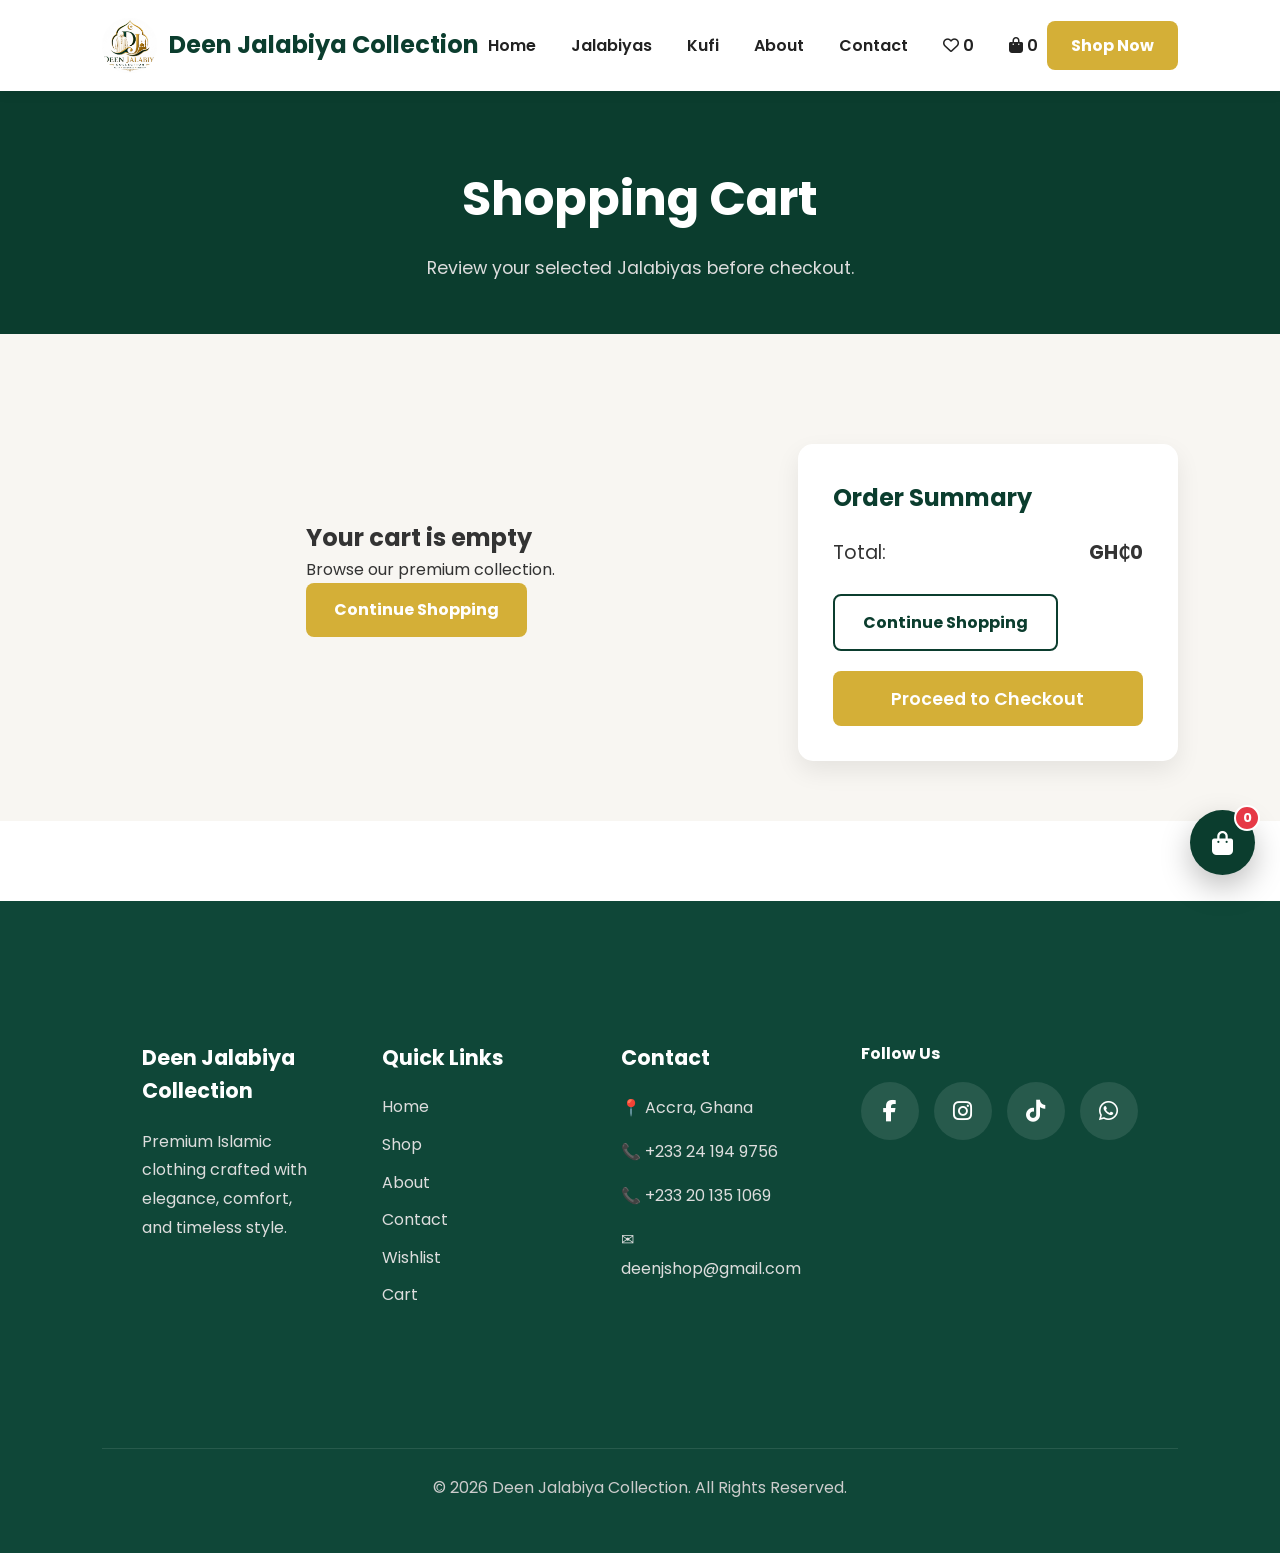
==== cart.html @ 09619ab2 "Add files via upload" ====
<!DOCTYPE html>
<html lang="en">
<head>

    <meta charset="UTF-8">

    <meta name="viewport" content="width=device-width, initial-scale=1.0">

    <title>cart | Deen Jalabiya Collection</title>

    <!-- Google Font -->

    <link rel="preconnect" href="https://fonts.googleapis.com">

    <link rel="preconnect" href="https://fonts.gstatic.com" crossorigin>

    <link href="https://fonts.googleapis.com/css2?family=Poppins:wght@300;400;500;600;700;800&display=swap" rel="stylesheet">

    <!-- Font Awesome -->

    <link rel="stylesheet"
    href="https://cdnjs.cloudflare.com/ajax/libs/font-awesome/6.7.2/css/all.min.css">

    <!-- Main Stylesheet -->

    <link rel="stylesheet" href="css/styles.css">

</head>

<body>

<!-- =========================
     HEADER
========================== -->

<header>

    <nav class="navbar">

        <a href="index.html" class="logo">

            <img src="images/logo.jpeg" alt="Deen Jalabiya Collection Logo">

            <h2>Deen Jalabiya Collection</h2>

        </a>

        <ul class="nav-links">

            <li>
                <a href="index.html">Home</a>
            </li>
        
            <li>
                <a href="shop.html">Jalabiyas</a>
            </li>

            <li>
                <a href="kufi.html">Kufi</a>
           </li>

            <li>
                <a href="about.html">About</a>
            </li>

            <li>
                <a href="contact.html">Contact</a>
            </li>
<li>
<a href="wishlist.html">
<i class="fa-regular fa-heart"></i>
<span id="wishlist-count"></span>
</a>
</li>

<li>
<a href="cart.html">
<i class="fa-solid fa-bag-shopping"></i>
<span id="cart-count"></span>
</a>
</li>

        </ul>

        <a href="shop.html" class="shop-btn">
            Shop Now
        </a>

        <div class="menu-btn">

            <i class="fas fa-bars"></i>

        </div>

    </nav>

</header>

<!-- =========================
     PAGE HEADER
========================== -->

<section class="page-header">

    <h1>Shopping Cart</h1>

    <p>
        Review your selected Jalabiyas before checkout.
    </p>

</section>

<!-- =========================
     CART SECTION
========================== -->

<section class="cart">

    <div class="cart-container" id="cart-container">

        <!--
        Cart items will be inserted here automatically
        by JavaScript.
        -->

    </div>

    <div class="cart-summary">

        <h2>Order Summary</h2>

        <p>

            Total:
            <strong id="cart-total">
                GH₵0
            </strong>

        </p>

        <a href="shop.html" class="secondary-btn">
            Continue Shopping
        </a>

        <a href="checkout.html" class="primary-btn checkout-btn">

            Proceed to Checkout

       </a>

    </div>

</section>

<!-- =========================
     FOOTER
========================== -->

<footer class="footer">

    <div class="footer-container">

        <div class="footer-about">

            <h3>Deen Jalabiya Collection</h3>

            <p>

                Premium Islamic clothing crafted with elegance,
                comfort, and timeless style.

            </p>

        </div>

        <div class="footer-links">

            <h3>Quick Links</h3>

            <ul>

                <li><a href="index.html">Home</a></li>

                <li><a href="shop.html">Shop</a></li>

                <li><a href="about.html">About</a></li>

                <li><a href="contact.html">Contact</a></li>

                <li><a href="wishlist.html">Wishlist</a></li>

                <li><a href="cart.html">Cart</a></li>
            </ul>

        </div>

        <div class="footer-contact">

            <h3>Contact</h3>

            <p>📍 Accra, Ghana</p>

            <p>📞 +233 24 194 9756</p>

            <p>📞 +233 20 135 1069</p>

            <p>✉ deenjshop@gmail.com</p>

        </div>
<div class="footer-social">

    <h4>Follow Us</h4>

    <div class="social-icons">

        <a href="http://Facebook.com/deenjalabiyacollection"
           target="_blank"
           rel="noopener noreferrer"
           aria-label="Facebook">

            <i class="fab fa-facebook-f"></i>
        </a>

        <a
            href="https://instagram.com/deenjalabiya"
            target="_blank"
            rel="noopener noreferrer"
            aria-label="Instagram">

            <i class="fab fa-instagram"></i>

        </a>

        <a href="#" aria-label="TikTok">
            <i class="fab fa-tiktok"></i>
        </a>

        <a
            href="https://wa.me/233241949756"
            target="_blank"
            rel="noopener noreferrer"
            aria-label="WhatsApp">

            <i class="fab fa-whatsapp"></i>

        </a>

    </div>

</div>

    </div>

    <div class="footer-bottom">

        <p>

            &copy; 2026 Deen Jalabiya Collection.
            All Rights Reserved.

        </p>

    </div>

</footer>

<!-- =========================
     TOAST NOTIFICATION
========================== -->

<div id="toast" class="toast">

    <i class="fas fa-check-circle"></i>

    <span id="toast-message">

        Product added successfully!

    </span>

</div>

<!-- =========================
     TOAST NOTIFICATION
========================== -->

<div id="toast" class="toast">

    <i class="fas fa-check-circle"></i>

    <span id="toast-message">

        Product added successfully!

    </span>

</div>

<!-- =========================
     FLOATING CART
========================== -->

<a href="cart.html" class="floating-cart">

    <i class="fas fa-shopping-bag"></i>

    <span id="floating-cart-count">

        0

    </span>

</a>

<script src="js/products.js"></script>
<script src="js/shop.js"></script>
<script src="js/product.js"></script>
<script src="js/cart.js"></script>
<script src="js/checkout.js"></script>
<script src="js/ui.js"></script>
<script src="js/wishlist.js"></script>
<script src="js/main.js"></script>

</body>

</html>
---- css/styles.css ----
/*=========================================
    DEEN JALABIYA COLLECTION
    Main stylesheet
==========================================*/


/*=========================================
    RESET
==========================================*/

*{
    margin:0;
    padding:0;
    box-sizing:border-box;
}

/*=========================================
    GLOBAL CONTAINER
==========================================*/

.container{

    width:min(1200px,92%);

    margin:0 auto;

}

/*=========================================
    ROOT VARIABLES
==========================================*/

:root{

    --primary:#0B3D2E;

    --secondary:#D4AF37;

    --dark:#222;

    --light:#ffffff;

    --grey:#666;

    --background:#F8F6F2;

    --shadow:0 10px 25px rgba(0,0,0,.08);

}


/*=========================================
    GLOBAL
==========================================*/

html{
    scroll-behavior:smooth;
}

body{
    font-family:"Poppins", sans-serif;
    background:#fff;
    color:#333;
    line-height:1.6;
}

img{

    max-width:100%;

    display:block;

}

a{

    text-decoration:none;

}

ul{

    list-style:none;

}

section{

    padding:80px 8%;

}


/*=========================================
    BUTTONS
==========================================*/

.primary-btn{

    display:inline-block;

    background:var(--secondary);

    color:white;

    padding:14px 28px;

    border-radius:8px;

    font-weight:bold;

    transition:.3s;

}

.primary-btn:hover{

    background:var(--primary);

}


.secondary-btn{

    display:inline-block;

    padding:14px 28px;

    border:2px solid var(--primary);

    color:var(--primary);

    border-radius:8px;

    font-weight:bold;

    transition:.3s;

}

.secondary-btn:hover{

    background:var(--primary);

    color:white;

}
/*=========================================
    NAVBAR
==========================================*/

.navbar{

    display:flex;

    justify-content:space-between;

    align-items:center;

    padding:18px 8%;

    background:var(--light);

    position:sticky;

    top:0;

    z-index:1000;

    box-shadow:0 2px 12px rgba(0,0,0,.08);

}

.logo{

    display:flex;

    align-items:center;

    gap:12px;

}

.logo img{

    width:55px;

    height:55px;

    border-radius:50%;

    object-fit:cover;

}

.logo h2{

    font-size:1.5rem;

    color:var(--primary);

}

.nav-links{

    display:flex;

    align-items:center;

    gap:35px;

}

.nav-links a{

    color:var(--dark);

    font-weight:600;

    transition:.3s;

}

.nav-links a:hover{

    color:var(--secondary);

}

.shop-btn{

    background:var(--secondary);

    color:white;

    padding:12px 24px;

    border-radius:8px;

    font-weight:bold;

    transition:.3s;

}

.shop-btn:hover{

    background:var(--primary);

}
.menu-btn{

    display:none;

    font-size:26px;

    cursor:pointer;

    color:#0B3D2E;

}
/*=========================================
    NAVBAR RESPONSIVE
==========================================*/
@media (max-width:768px){

    .nav-links{

        display:flex;

        position:absolute;

        top:80px;

        left:0;

        width:100%;

        background:#fff;

        flex-direction:column;

        align-items:center;

        gap:25px;

        padding:30px 0;

        box-shadow:0 10px 20px rgba(0,0,0,.08);

        transform:translateY(-20px);

        opacity:0;

        visibility:hidden;

        transition:all .35s ease;

    }

    .nav-links.active{

        transform:translateY(0);

        opacity:1;

        visibility:visible;

    }

    .shop-btn{

        display:none;

    }

    .menu-btn{

        display:block;

    }

    .logo h2{

        font-size:1.1rem;

    }

    .logo img{

        width:45px;

        height:45px;

    }

    .navbar{

        padding:15px 20px;

    }


}

/* =========================================
   SCROLL REVEAL NAVBAR
========================================= */

header {
    position: sticky;
    top: 0;
    z-index: 1000;
    transition: transform 0.35s ease;
}

/* Hide navbar when scrolling down */
header.navbar-hidden {
    transform: translateY(-100%);
}

/* Keep navbar visible */
header.navbar-visible {
    transform: translateY(0);
}

/* =========================================
   PREMIUM HOME HERO
========================================= */

.hero {
    position: relative;
    height: 500px;
    overflow: hidden;
    display: flex;
    align-items: center;
    isolation: isolate;
    background: #111827;
}

/* Hero image */
.hero-image {
    position: absolute;
    inset: 0;
    z-index: -2;
    overflow: hidden;
}

.hero-image img {
    width: 100%;
    height: 100%;
    object-fit: cover;
    object-position: center 35%;
    animation: heroZoom 12s ease-in-out infinite alternate;
}

/* Elegant dark overlay */
.hero::after {
    content: "";
    position: absolute;
    inset: 0;
    z-index: -1;

    background:
        linear-gradient(
            90deg,
            rgba(0, 0, 0, 0.78) 0%,
            rgba(0, 0, 0, 0.60) 38%,
            rgba(0, 0, 0, 0.25) 72%,
            rgba(0, 0, 0, 0.10) 100%
        );
}

/* Hero content */
.hero-content {
    width: min(1200px, 90%);
    margin: 0 auto;
    padding: 60px 0;
    color: #fff;
    position: relative;
    z-index: 2;
}

/* Small premium label */
.hero-content::before {
    content: "DEEN JALABIYA COLLECTION";

    display: block;
    margin-bottom: 18px;

    font-family: "Poppins", sans-serif;
    font-size: 12px;
    font-weight: 600;
    letter-spacing: 3px;

    color: #d4af37;
}

/* Main heading */
.hero-content h1 {
    max-width: 760px;

    margin: 0 0 22px;

    font-family: "Playfair Display", serif;
    font-size: clamp(42px, 6vw, 78px);
    line-height: 1.08;
    font-weight: 700;
    letter-spacing: -1px;

    color: #fff;

    animation: heroTextIn 1s ease forwards;
}

/* Description */
.hero-content p {
    max-width: 620px;

    margin: 0 0 35px;

    font-family: "Poppins", sans-serif;
    font-size: 17px;
    line-height: 1.8;
    font-weight: 300;

    color: rgba(255, 255, 255, 0.88);

    animation: heroTextIn 1s ease 0.15s both;
}

/* Buttons */
.hero-buttons {
    display: flex;
    align-items: center;
    gap: 15px;

    animation: heroTextIn 1s ease 0.3s both;
}

.hero-buttons .primary-btn,
.hero-buttons .secondary-btn {
    min-width: 175px;
    padding: 14px 28px;

    text-align: center;
    text-decoration: none;

    transition:
        transform 0.3s ease,
        box-shadow 0.3s ease,
        background 0.3s ease;
}

.hero-buttons .primary-btn {
    background: #d4af37;
    color: #111827;
    border: 1px solid #d4af37;
}

.hero-buttons .primary-btn:hover {
    transform: translateY(-3px);
    box-shadow: 0 12px 30px rgba(212, 175, 55, 0.30);
}

.hero-buttons .secondary-btn {
    color: #fff;
    border: 1px solid rgba(255, 255, 255, 0.65);
    background: rgba(255, 255, 255, 0.06);
    backdrop-filter: blur(8px);
}

.hero-buttons .secondary-btn:hover {
    transform: translateY(-3px);
    background: rgba(255, 255, 255, 0.14);
}

/* Image zoom */
@keyframes heroZoom {

    from {
        transform: scale(1);
    }

    to {
        transform: scale(1.04);
    }

}

/* Text entrance */
@keyframes heroTextIn {

    from {
        opacity: 0;
        transform: translateY(25px);
    }

    to {
        opacity: 1;
        transform: translateY(0);
    }

}

/* =========================================
   MOBILE
========================================= */

@media (max-width: 768px) {

    .hero {
        height: 620px;
    }

    .hero-content {
        width: 88%;
        padding: 50px 0;
    }

    .hero-content h1 {
        font-size: clamp(38px, 11vw, 55px);
        letter-spacing: -0.5px;
    }

    .hero-content p {
        font-size: 15px;
        line-height: 1.7;
    }

    .hero-buttons {
        flex-direction: column;
        align-items: stretch;
        width: 100%;
        max-width: 280px;
    }

    .hero-buttons .primary-btn,
    .hero-buttons .secondary-btn {
        width: 100%;
    }

}

/* =========================================
   HERO IMAGE SLIDER
========================================= */

.hero-image {
    overflow: hidden;
}

.hero-image img {
    width: 100%;
    height: 100%;
    object-fit: cover;
    display: block;
    transition: opacity 0.6s ease;
}

/*=========================================
    SECTION TITLE
==========================================*/

.section-title{

    text-align:center;

    margin-bottom:0 0 15px;

}

.section-title h2{

    font-size:2.4rem;

    color:var(--primary);

    margin-bottom:15px;

}

.section-title p{

    color:var(--grey);

    font-size:1.1rem;

}/*=========================================
    FEATURED PRODUCTS
==========================================*/

.featured{

    background:white;

}

.featured-grid{

    display:grid;

    grid-template-columns:repeat(4,1fr);

    gap:30px;

}
/* =========================
    SHOP PRODUCT CARD
========================= */

.shop-product-card{

    background:#fff;
    border-radius:16px;
    overflow:hidden;
    transition:.35s ease;
    box-shadow:0 8px 25px rgba(0,0,0,.05);
}

.shop-product-image{
    position: relative;
    width:100%;
    height:320px;
    overflow:hidden;
    background:#f8f8f8;
}

.shop-product-image img{
    width:100%;
    height:100%;
    object-position:center 15%;
    object-fit:cover;
    display:block;
}

.shop-product-card:hover{
    transform:translateY(-8px);
}

.shop-product-content{
    padding:24px;
    display:flex;
    flex-direction:column;
    flex:1;
}

.shop-product-category{
    display:block;
    font-size:12px;
    text-transform:uppercase;
    letter-spacing:2px;
    color:var(--secondary);
    font-weight:500;
    margin-bottom:12px;
}

.shop-product-title{
    font-size:1rem;
    font-weight:400;
    line-height:1.45;
    color:var(--primary);
    margin-bottom:20px;
}

.shop-product-price{
    font-size:1rem;
    font-weight:400;
    color:var(--secondary);
    margin-bottom:18px;
}

.shop-quick-view-btn{
    width:100%;
    height:55px;
    border:none;
    background:var(--secondary);
    color:#fff;
    font-size:16px;
    font-weight:600;
    cursor:pointer;
    transition:.3s;
    margin-top:auto;
}

.shop-quick-view-btn:hover{
    background:var(--primary);
}

.shop-wishlist-btn{

    position:absolute;

    top:16px;

    right:16px;

    width:46px;

    height:46px;

    border-radius:50%;

    background:#fff;

    box-shadow:0 8px 20px rgba(0,0,0,.08);

}

/* ==========================
   SHOP PRODUCT IMAGE OVERLAY
========================== */
.shop-product-image{
    position: relative;
    overflow: hidden;
}

.shop-product-overlay{
    position: absolute;
    left: 0;
    bottom: 0;
    width: 100%;
    transform: translateY(100%);
    transition: .35s ease;
    background: rgba(11,61,46,.92);
}

.shop-product-card:hover .shop-product-overlay{
    transform: translateY(0);
}

.shop-product-overlay button{
    width:100%;
    height:55px;
    border:none;
    background:transparent;
    color:#fff;
    font-size:15px;
    font-weight:600;
    cursor:pointer;
}

/*=========================================
    FEATURED BUTTON
==========================================*/

.featured-btn{

    grid-column:1/-1;

    text-align:center;

    margin-top:20px;

}
/*=========================================
    FEATURED RESPONSIVE
==========================================*/

@media(max-width:992px){

.featured-grid{

grid-template-columns:repeat(2,1fr);

}

}

@media(max-width:600px){

.featured-grid{

grid-template-columns:1fr;

}

}

/*=========================================
        HOME FEATURED COLLECTION
=========================================*/

.featured{

    padding:100px 8%;
    background:#fff;

}

.featured-grid{

    display:grid;
    grid-template-columns:repeat(auto-fit,minmax(240px,1fr));
    gap:30px;
    margin-top:50px;

}

.featured-card{

    background:#fff;
    border-radius:16px;
    overflow:hidden;
    transition:.35s ease;
    box-shadow:0 8px 25px rgba(0,0,0,.05);

}

.featured-card:hover{

    transform:translateY(-8px);
    box-shadow:0 20px 40px rgba(0,0,0,.10);

}

.featured-card img{

    width:90%;
    height:320px;
    object-fit:cover;
    transition:.4s ease;

}

.featured-card:hover img{
    transform:scale(1.05);
}

.featured-content{

    padding:22px;

}

.featured-category{

    display:block;
    font-size:12px;
    font-weight:500;
    letter-spacing:2px;
    text-transform:uppercase;
    color:var(--secondary);
    margin-bottom:12px;

}

.featured-content h3{

    font-size:1rem;
    font-weight:400;
    color:var(--primary);
    line-height:1.4;
    margin-bottom:15px;

}

.featured-price{

    font-size:1rem;
    font-weight:400;
    color:var(--secondary);
    margin-bottom:18px;

}

.featured-card .primary-btn{

    width:100%;
    display:flex;
    justify-content:center;
    align-items:center;
    text-decoration:none;

}

.featured-btn{

    text-align:center;
    margin-top:60px;

}

.featured-card .primary-btn{

    padding:14px 24px;
    font-size:.95rem;
    border-radius:8px;

}

/* ==========================
   HOME FEATURED IMAGE
========================== */

.featured-image{
    position:relative;
    overflow:hidden;
}

.featured-image img{
    width:100%;
    display:block;
    transition:.4s ease;
}

.featured-card:hover .featured-image img{
    transform:scale(1.05);
}

/* ==========================
   HOME FEATURED OVERLAY
========================== */

.featured-overlay{

    position:absolute;

    left:0;

    bottom:0;

    width:100%;

    background:rgba(11,61,46,.92);

    transform:translateY(100%);

    transition:.35s ease;

}

.featured-card:hover .featured-overlay{

    transform:translateY(0);

}

.featured-overlay a{

    display:flex;

    justify-content:center;

    align-items:center;

    width:100%;

    height:55px;

    color:#fff;

    text-decoration:none;

    font-weight:600;

    font-size:15px;

}

/* =========================================
   SHOP BY COLLECTION
========================================= */

.collections-section {
    padding: 110px 8%;
    background: #f8f7f3;
}


/* =========================================
   SECTION HEADING
========================================= */

.collections-title {
    max-width: 700px;
    margin: 0 auto 55px;
    text-align: center;
}

.section-eyebrow {
    display: block;
    margin-bottom: 14px;
    color: var(--secondary);
    font-size: 12px;
    font-weight: 600;
    letter-spacing: 3px;
    text-transform: uppercase;
}

.collections-title h2 {
    margin-bottom: 15px;
}

.collections-title p {
    max-width: 600px;
    margin: 0 auto;
    line-height: 1.8;
    color: #666;
}


/* =========================================
   COLLECTION GRID
========================================= */

.collections-grid {
    display: grid;
    grid-template-columns: repeat(3, 1fr);
    gap: 28px;
    max-width: 1400px;
    margin: 0 auto;
}


/* =========================================
   COLLECTION CARD
========================================= */

.collection-card {
    position: relative;
    display: block;
    background: #fff;
    color: inherit;
    text-decoration: none;
    overflow: hidden;
    border-radius: 4px;

    box-shadow: 0 10px 35px rgba(0, 0, 0, 0.06);

    transition:
        transform 0.4s ease,
        box-shadow 0.4s ease;
}

.collection-card:hover {
    transform: translateY(-8px);
    box-shadow: 0 20px 50px rgba(0, 0, 0, 0.12);
}


/* =========================================
   COLLECTION IMAGE
========================================= */

.collection-image {
    height: 430px;
    overflow: hidden;
}

.collection-image img {
    width: 100%;
    height: 100%;
    object-fit: cover;
    display: block;

    transition: transform 0.7s ease;
}

.collection-card:hover .collection-image img {
    transform: scale(1.06);
}


/* =========================================
   COLLECTION CONTENT
========================================= */

.collection-content {
    padding: 30px;
    background: #fff;
}

.collection-content > span {
    display: block;
    margin-bottom: 10px;

    color: var(--secondary);

    font-size: 12px;
    font-weight: 600;
    letter-spacing: 2px;
}

.collection-content h3 {
    margin: 0 0 12px;

    color: var(--primary);

    font-family: Georgia, serif;
    font-size: 1.55rem;
    font-weight: 500;
}

.collection-content p {
    margin: 0 0 22px;

    color: #666;

    font-size: 0.92rem;
    line-height: 1.7;
}


/* =========================================
   EXPLORE LINK
========================================= */

.collection-content strong {
    display: inline-flex;
    align-items: center;
    gap: 10px;

    color: var(--primary);

    font-size: 0.9rem;
    font-weight: 600;

    transition: 0.3s ease;
}

.collection-content strong i {
    transition: transform 0.3s ease;
}

.collection-card:hover .collection-content strong i {
    transform: translateX(6px);
}


/* =========================================
   TABLET
========================================= */

@media (max-width: 1000px) {

    .collections-grid {
        grid-template-columns: repeat(2, 1fr);
    }

}


/* =========================================
   MOBILE
========================================= */

@media (max-width: 650px) {

    .collections-section {
        padding: 75px 5%;
    }

    .collections-grid {
        grid-template-columns: 1fr;
        gap: 22px;
    }

    .collection-image {
        height: 380px;
    }

    .collection-content {
        padding: 25px;
    }

    .collection-content h3 {
        font-size: 1.4rem;
    }

}

/* =========================================
BRAND / ABOUT SECTION
========================================= */

.brand-section {
padding: 120px 8%;
background: #ffffff;
}

.brand-container {
max-width: 1400px;
margin: 0 auto;


display: grid;
grid-template-columns: 1fr 1fr;

gap: 80px;

align-items: center;


}

/* =========================================
BRAND IMAGE
========================================= */

.brand-image {
position: relative;
height: 620px;
overflow: hidden;
}

.brand-image::after {
content: "";
position: absolute;


top: 20px;
left: 20px;
right: -20px;
bottom: -20px;

border: 1px solid var(--secondary);

pointer-events: none;

z-index: 0;

}

.brand-image img {
position: relative;


width: 100%;
height: 100%;

object-fit: cover;

display: block;

z-index: 1;


}

/* =========================================
BRAND CONTENT
========================================= */

.brand-content {
max-width: 600px;
}

.brand-eyebrow {
display: block;


margin-bottom: 18px;

color: var(--secondary);

font-size: 12px;
font-weight: 600;

letter-spacing: 3px;

text-transform: uppercase;


}

.brand-content h2 {
margin: 0 0 25px;


color: var(--primary);

font-family: Georgia, serif;

font-size: clamp(2.3rem, 4vw, 4rem);

font-weight: 500;

line-height: 1.1;


}

.brand-content p {
margin-bottom: 18px;


color: #666;

font-size: 0.95rem;

line-height: 1.9;


}

.brand-content .brand-intro {
color: var(--primary);


font-size: 1.08rem;

line-height: 1.8;


}

/* =========================================
BRAND VALUES
========================================= */

.brand-values {
display: grid;


grid-template-columns: repeat(3, 1fr);

gap: 20px;

margin: 35px 0;


}

.brand-value {
display: flex;


flex-direction: column;

gap: 12px;

padding-right: 15px;


}

.brand-value i {
color: var(--secondary);


font-size: 20px;


}

.brand-value h4 {
margin: 0 0 5px;


color: var(--primary);

font-size: 0.95rem;

font-weight: 600;


}

.brand-value span {
color: #777;


font-size: 0.78rem;

line-height: 1.5;


}

/* =========================================
BRAND BUTTON
========================================= */

.brand-btn {
display: inline-flex;


align-items: center;

gap: 12px;

color: var(--primary);

text-decoration: none;

font-size: 0.9rem;

font-weight: 600;

border-bottom: 1px solid var(--secondary);

padding-bottom: 8px;

transition: 0.3s ease;


}

.brand-btn i {
transition: transform 0.3s ease;
}

.brand-btn:hover {
color: var(--secondary);
}

.brand-btn:hover i {
transform: translateX(6px);
}

/* =========================================
BRAND RESPONSIVE
========================================= */

@media (max-width: 900px) {


.brand-section {
    padding: 90px 6%;
}

.brand-container {
    grid-template-columns: 1fr;

    gap: 60px;
}

.brand-image {
    height: 550px;
}

.brand-content {
    max-width: 100%;
}

}

@media (max-width: 600px) {


.brand-section {
    padding: 75px 5%;
}

.brand-image {
    height: 430px;
}

.brand-image::after {
    top: 12px;
    left: 12px;
    right: -12px;
    bottom: -12px;
}

.brand-content h2 {
    font-size: 2.3rem;
}

.brand-values {
    grid-template-columns: 1fr;

    gap: 25px;
}

.brand-value {
    flex-direction: row;

    align-items: flex-start;

    gap: 15px;
}

}

/* =========================================
WHY CHOOSE DEEN
========================================= */

.why-deen {
padding: 110px 8%;
background: #f8f7f3;
}

/* =========================================
SECTION TITLE
========================================= */

.why-deen-title {
max-width: 700px;
margin: 0 auto 60px;
text-align: center;
}

.why-deen-title h2 {
margin-bottom: 15px;
}

.why-deen-title p {
max-width: 600px;
margin: 0 auto;
color: #666;
line-height: 1.8;
}

/* =========================================
WHY DEEN GRID
========================================= */

.why-deen-grid {
max-width: 1250px;
margin: 0 auto;


display: grid;
grid-template-columns: repeat(4, 1fr);

gap: 25px;


}

/* =========================================
WHY DEEN CARD
========================================= */

.why-deen-card {
padding: 38px 28px;


background: #ffffff;

text-align: center;

border: 1px solid rgba(11, 61, 46, 0.08);

transition:
    transform 0.35s ease,
    box-shadow 0.35s ease;


}

.why-deen-card:hover {
transform: translateY(-7px);


box-shadow:
    0 18px 40px rgba(0, 0, 0, 0.08);


}

/* =========================================
ICON
========================================= */

.why-deen-icon {
width: 62px;
height: 62px;


margin: 0 auto 22px;

display: flex;
align-items: center;
justify-content: center;

border-radius: 50%;

background: rgba(11, 61, 46, 0.07);

color: var(--secondary);

font-size: 20px;


}

/* =========================================
CARD TEXT
========================================= */

.why-deen-card h3 {
margin-bottom: 12px;


color: var(--primary);

font-family: Georgia, serif;

font-size: 1.25rem;

font-weight: 500;


}

.why-deen-card p {
margin: 0;


color: #707070;

font-size: 0.88rem;

line-height: 1.75;


}

/* =========================================
TABLET
========================================= */

@media (max-width: 1000px) {


.why-deen-grid {
    grid-template-columns: repeat(2, 1fr);

}

}

/* =========================================
MOBILE
========================================= */

@media (max-width: 600px) {


.why-deen {
    padding: 80px 5%;
}

.why-deen-title {
    margin-bottom: 45px;
}

.why-deen-grid {
    grid-template-columns: 1fr;
    gap: 18px;
}

.why-deen-card {
    padding: 32px 25px;
}


}


/*=========================================
    ABOUT
==========================================*/

.about{

    background:var(--light);

}

.about-container{

    display:flex;

    align-items:center;

    justify-content:space-between;

    gap:60px;

}

.about-image{

    flex:1;

}

.about-image img{

    width:100%;

    border-radius:20px;

    box-shadow:var(--shadow);

}

.about-content{

    flex:1;

}

.about-content h2{

    font-size:2.5rem;

    color:var(--primary);

    margin-bottom:20px;

}

.about-content p{

    color:var(--grey);

    margin-bottom:20px;

    line-height:1.8;

}/*=========================================
    VALUES
==========================================*/

.values{

    display:grid;

    grid-template-columns:repeat(3,1fr);

    gap:30px;

    margin-top:60px;

}

.value-card{

    background:white;

    padding:35px;

    text-align:center;

    border-radius:15px;

    box-shadow:var(--shadow);

    transition:.35s;

}

.value-card:hover{

    transform:translateY(-8px);

}

.value-card i{

    font-size:2.5rem;

    color:var(--secondary);

    margin-bottom:20px;

}

.value-card h3{

    margin-bottom:15px;

    color:var(--primary);

}

.value-card p{

    color:var(--grey);

}/*=========================================
    ABOUT RESPONSIVE
==========================================*/

@media(max-width:992px){

.about-container{

flex-direction:column;

text-align:center;

}

.values{

grid-template-columns:1fr;

}

}/*=========================================
    ABOUT RESPONSIVE
==========================================*/

@media(max-width:992px){

.about-container{

flex-direction:column;

text-align:center;

}

.values{

grid-template-columns:1fr;

}

}/*=========================================
    CONTACT
==========================================*/

.contact{

    background:var(--background);

}

.contact-container{

    display:flex;

    justify-content:space-between;

    gap:50px;

    align-items:flex-start;

}

.contact-info{

    flex:1;

}

.contact-info h2{

    font-size:2.5rem;

    color:var(--primary);

    margin-bottom:20px;

}

.contact-info p{

    color:var(--grey);

    margin-bottom:15px;

}

.contact-item{

    display:flex;

    align-items:center;

    gap:15px;

    margin-bottom:25px;

}

.contact-item i{

    width:55px;

    height:55px;

    background:var(--secondary);

    color:white;

    border-radius:50%;

    display:flex;

    align-items:center;

    justify-content:center;

    font-size:20px;

}
/*=========================================
    CONTACT FORM
==========================================*/

.contact-form{

    flex:1;

    background:white;

    padding:40px;

    border-radius:15px;

    box-shadow:var(--shadow);

}

.contact-form form{

    display:flex;

    flex-direction:column;

}

.contact-form input,

.contact-form textarea{

    width:100%;

    padding:15px;

    margin-bottom:20px;

    border:1px solid #ddd;

    border-radius:8px;

    font-family:inherit;

    font-size:16px;

    outline:none;

    transition:.3s;

}

.contact-form input:focus,

.contact-form textarea:focus{

    border-color:var(--secondary);

}

.contact-form textarea{

    resize:none;

    height:180px;

}

.contact-form button{

    border:none;

    cursor:pointer;

}
/*=========================================
    CONTACT RESPONSIVE
==========================================*/

@media(max-width:992px){

.contact-container{

flex-direction:column;

}

.contact-info{

text-align:center;

}

.contact-item{

justify-content:center;

}

}
/*=========================================
    FOOTER
==========================================*/

.footer{

    background:var(--primary);

    color:var(--light);

    padding:70px 8% 25px;

}

.footer-container{

    display:grid;

    grid-template-columns:2fr 1fr 1.2fr 1fr;

    gap:40px;

    align-items:start;
}

.footer h3{

    margin-bottom:20px;

    font-size:1.3rem;

}

.footer p{

    color:#ddd;

    margin-bottom:15px;

    line-height:1.8;

}

.footer-links ul{

    display:flex;

    flex-direction:column;

    gap:12px;

}

.footer-links a{

    color:#ddd;

    transition:.3s;

}

.footer-links a:hover{

    color:var(--secondary);

    padding-left:6px;

}/*=========================================
    FOOTER SOCIAL
==========================================*/

.social-icons{

    display:flex;

    gap:15px;

    margin-top:15px;

}

.social-icons a{

    width:58px;

    height:58px;

    display:flex;

    align-items:center;

    flex-wrap:wrap;

    justify-content:center;

    background:rgba(255,255,255,.1);

    color:white;

    border-radius:50%;

    transition:.3s;

    font-size:22px;

}

.social-icons a:hover{

    background:var(--secondary);

    transform:translateY(-5px);

}/*=========================================
    FOOTER COPYRIGHT
==========================================*/

.footer-bottom{

    text-align:center;

    margin-top:50px;

    padding-top:25px;

    border-top:1px solid rgba(255,255,255,.15);

}

.footer-bottom p{

    margin:0;

    color:#ccc;

}/*=========================================
    FOOTER COPYRIGHT
==========================================*/

.footer-bottom{

    text-align:center;

    margin-top:50px;

    padding-top:25px;

    border-top:1px solid rgba(255,255,255,.15);

}

.footer-bottom p{

    margin:0;

    color:#ccc;

}
/*=========================================
    SHOP PAGE
==========================================*/

.shop{

    background:var(--background);

}

.page-header{

    background:var(--primary);

    color:var(--light);

    text-align:center;

    padding:70px 20px 50px;

}

.page-header h1{

    font-size:3rem;

    margin-bottom:15px;

}

.page-header p{

    max-width:650px;

    margin:auto;

    color:#ddd;

    font-size:1.1rem;

    line-height:1.8;

}
/*=========================================
    PRODUCTS GRID
==========================================*/

.products-grid{
    display:grid;

    grid-template-columns:repeat(auto-fill,minmax(240px,240px));

    justify-content:center;

    gap:30px;
}

/*=========================================
    SHOP RESPONSIVE
==========================================*/

@media(max-width:1100px){

.products-grid{

grid-template-columns:repeat(3,1fr);

}

}

@media(max-width:768px){

.products-grid{

grid-template-columns:repeat(2,1fr);

}

.page-header h1{

font-size:2.4rem;

}

}

@media(max-width:500px){

.products-grid{

grid-template-columns:1fr;

}

.page-header{

padding:70px 20px;

}

.page-header h1{

font-size:2rem;

}

}
/*=========================================
    PRODUCT PAGE
==========================================*/

.product-page{

    display:grid;

    grid-template-columns:58% 42%;

    gap:50px;

    align-items:start;

    padding:60px 0;

}

/* LEFT */

.product-gallery{

    flex:1;

}

.gallery-wrapper{

    display:grid;

    grid-template-columns:90px 1fr;

    gap:20px;

    align-items:start;

}

.thumbnail-gallery{

    display:flex;

    flex-direction:column;

    gap:15px;

}

.thumbnail-gallery img{

    width:80px;

    height:100px;

    object-fit:cover;

    border-radius:12px;

    border:2px solid transparent;

    cursor:pointer;

    transition:.3s;

}

.thumbnail-gallery img:hover{

    border-color:var(--secondary);

}

.thumbnail-gallery img.active{

    border-color:var(--primary);

}

.main-image{

    border-radius:20px;

    overflow:hidden;

    background:#f8f8f8;

    box-shadow:0 12px 35px rgba(0,0,0,.08);

}

.main-image img{

    width:100%;

    aspect-ratio:4/5;

    object-fit:cover;

    display:block;

}

/* RIGHT */
/*=========================================
    PRODUCT DETAILS
==========================================*/

.product-details{

    position:sticky;

    top:120px;

}

.product-tag{

    display:inline-block;

    color:var(--secondary);

    font-weight:700;

    text-transform:uppercase;

    letter-spacing:2px;

    margin-bottom:15px;

}

.product-details h1{

    font-size:3rem;

    color:var(--primary);

    line-height:1.2;

    margin-bottom:20px;

}

.product-rating{

    font-size:1.2rem;

    color:#f6b500;

    margin-bottom:25px;

}

.product-rating span{

    color:#666;

    margin-left:8px;

}

.product-details .price{

    font-size:2.5rem;

    font-weight:700;

    color:var(--secondary);

    margin-bottom:30px;

}

.stock-status{

    color:#14854a;

    font-weight:600;

    margin-bottom:30px;

}

.product-features{

    margin-bottom:35px;

}

.product-features h3{

    margin-bottom:15px;

}

.product-features ul{

    padding-left:18px;

}

.product-features li{

    margin-bottom:10px;

    color:#555;

}

.product-details label{

    display:block;

    font-weight:600;

    margin-bottom:10px;

}

.product-details select{

    width:100%;

    padding:14px;

    border:1px solid #ddd;

    border-radius:8px;

    margin-bottom:25px;

}
/* MOBILE */

@media(max-width:992px){

    .product-page{

        flex-direction:column;

    }

    .gallery-wrapper{

        grid-template-columns:1fr;

    }

    .thumbnail-gallery{

        flex-direction:row;

        justify-content:center;

        order:2;

    }

}

/*=========================================
    PRODUCT ACTIONS
==========================================*/

.quantity-box{

    display:flex;

    align-items:center;

    gap:10px;

}

.quantity-box button{

    width:44px;

    height:44px;

    border:none;

    border-radius:10px;

    background:var(--primary);

    color:#fff;

    font-size:20px;

    cursor:pointer;

    transition:.3s;

}

.quantity-box button:hover{

    background:var(--secondary);

}

.quantity-box input{

    width:70px;

    height:44px;

    text-align:center;

    border:1px solid #ddd;

    border-radius:10px;

    font-size:16px;

    outline:none;

}

.product-details .primary-btn{

    width:100%;

    text-align:center;

    border:none;

    cursor:pointer;

    padding:16px 24px;

    font-size:16px;

    margin-top:6px;

}

.product-details .primary-btn:last-child{

    background:#111;

}

.product-details .primary-btn:last-child:hover{

    background:var(--primary);

}

@media (max-width:768px){

    .product-page{

        grid-template-columns:1fr;

        gap:30px;

        padding:30px 0;

    }

    .product-details h1{

        font-size:2rem;

    }

    .main-image img{

        aspect-ratio:1/1;

    }

}
/*=========================================
    PRODUCT DETAILS
==========================================*/

.product-details{

    display:flex;

    flex-direction:column;

    gap:18px;

}

.product-tag{

    color:var(--secondary);

    font-weight:600;

    text-transform:uppercase;

    letter-spacing:1px;

    font-size:.9rem;

}

.product-details h1{

    font-size:2.4rem;

    color:var(--primary);

    line-height:1.3;

}

.product-rating{

    color:#f4b400;

}

.product-rating span{

    color:#666;

    margin-left:8px;

}

.stock-status{

    color:#198754;

    font-weight:600;

}/*=========================================
    ADD TO CART BUTTON
==========================================*/

#addCart{

    width:100%;

    padding:18px;

    border:none;

    border-radius:10px;

    background:var(--primary);

    color:#fff;

    font-size:1rem;

    font-weight:600;

    cursor:pointer;

    transition:.3s;

    margin-top:20px;

}

#addCart:hover{

    background:#06281E;

    transform:translateY(-2px);

}

/*=========================================
    PRODUCT SERVICES
==========================================*/

.product-services{

    margin-top:35px;

    border-top:1px solid #eee;

    padding-top:25px;

}

.service-item{

    display:flex;

    align-items:flex-start;

    gap:15px;

    margin-bottom:20px;

}

.service-item i{

    font-size:22px;

    color:var(--primary);

    margin-top:3px;

}

.service-item strong{

    display:block;

    color:#222;

    margin-bottom:5px;

}

.service-item p{

    color:#777;

    font-size:.95rem;

    line-height:1.6;

    margin:0;

}

/*=========================================
    PRODUCT RESPONSIVE
==========================================*/

@media(max-width:992px){

.product-page{

flex-direction:column;

text-align:center;

}

.product-info select{

width:100%;

max-width:300px;

}

}/*=========================================
    CART PAGE
==========================================*/
.cart{

    background:var(--background);

    max-width:1400px;

    margin:auto;

    padding:60px 8%;

    display:grid;

    grid-template-columns:2fr 380px;

    gap:40px;

    align-items:start;

}

.cart-title{

    font-size:2.3rem;

    color:var(--primary);

    margin-bottom:35px;

}

.cart-container{

    max-width:1200px;

    margin:auto;

}

.cart-item{

    display:flex;

    align-items:center;

    justify-content:space-between;

    gap:25px;

    background:var(--light);

    padding:25px;

    margin-bottom:25px;

    border-radius:15px;

    box-shadow:var(--shadow);

}/*=========================================
    CART IMAGE
==========================================*/
.cart-image{

    width:130px;

    height:160px;

    flex-shrink:0;

}

.cart-image img{

    width:100%;

    height:100%;

    object-fit:cover;

    border-radius:12px;

}
/*=========================================
    CART DETAILS
==========================================*/

.cart-details{

    flex:1;

}

.cart-details h3{

    color:var(--primary);

    margin-bottom:18px;

}

.cart-details p{

    color:var(--grey);
    margin-bottom: 8px;
}

.cart-details p strong{
    color: var(--primary);
    font-weight: 700;
}

.cart-price{

    font-size:1.4rem;

    font-weight:bold;

    color:var(--secondary);



}/*=========================================
    QUANTITY
==========================================*/

.quantity{

    display:flex;

    align-items:center;

    gap:12px;

}

.quantity button{

    width:40px;

    height:40px;

    border:none;

    border-radius:8px;

    background:var(--primary);

    color:white;

    font-size:18px;

    cursor:pointer;

    transition:.3s;

}

.quantity button:hover{

    background:var(--secondary);

}

.quantity span{

    font-size:18px;

    font-weight:bold;

}/*=========================================
    REMOVE BUTTON
==========================================*/
.remove-btn{

    width:45px;

    height:45px;

    border:none;

    border-radius:50%;

    background:#f5f5f5;

    color:#d11a2a;

    cursor:pointer;

    transition:.3s;

    display:flex;

    align-items:center;

    justify-content:center;

    font-size:18px;

}

.remove-btn:hover{

    background:#d11a2a;

    color:#fff;

}
/*=========================================
    CART SUMMARY
==========================================*/

.cart-summary{

    margin-top:50px;

    background:var(--light);

    padding:35px;

    border-radius:15px;

    box-shadow:var(--shadow);

    text-align:left;

    position:sticky;

    top:100px;
}

.cart-summary h2{

    color:var(--primary);

    margin-bottom:20px;

}
.cart-summary p{

    display:flex;

    justify-content:space-between;

    align-items:center;

    font-size:1.2rem;

    margin-bottom:25px;

}.checkout-btn{

    display:flex;

    align-items:center;

    justify-content:center;

    width:100%;

    height:55px;

    margin-top:20px;

    text-decoration:none;

    font-size:1.1rem;

    font-weight:600;

}
/*=========================================
    CART RESPONSIVE
==========================================*/

@media(max-width:768px){

.cart-item{

flex-direction:column;

text-align:center;

}

.cart{

    display:block;

    padding:40px 20px;

}

.quantity{

justify-content:center;

}

.cart-summary{

text-align:center;

position:static;

margin-top:35px;
}

}/*=========================================
    CHECKOUT PAGE
==========================================*/

.checkout-section{

    max-width:1200px;

    margin:60px auto;

    padding:0 20px;

}

.checkout-grid{

    display:grid;

    grid-template-columns:2fr 1fr;

    gap:40px;

    align-items:start;

}

.checkout-form{

    background:#fff;

    padding:35px;

    border-radius:15px;

    box-shadow:0 15px 40px rgba(0,0,0,.08);

}

.checkout-form h2{

    margin-bottom:25px;

    color:#0B3D2E;

}

.checkout-form form{

    display:flex;

    flex-direction:column;

    gap:18px;

}

.checkout-form input,

.checkout-form textarea,

.checkout-form select{

    width:100%;

    padding:15px;

    border:1px solid #ddd;

    border-radius:10px;

    font-size:16px;

    font-family:inherit;

}

.checkout-form input:focus,
.checkout-form textarea:focus,
.checkout-form select:focus{

    outline:none;

    border-color:var(--secondary);

    box-shadow:0 0 0 4px rgba(212,175,55,.15);

}

.checkout-form textarea{

    resize:vertical;

}

.order-summary{

    background:#fff;

    padding:30px;

    border-radius:15px;

    box-shadow:0 15px 40px rgba(0,0,0,.08);

    position:sticky;

    top:120px;

}

.order-summary h2{

    margin-bottom:25px;

    color:#0B3D2E;

}

#checkout-items{

    display:flex;

    flex-direction:column;

    gap:20px;

    margin-bottom:25px;

}

.checkout-item{

    display:flex;

    gap:18px;

    align-items:center;

    border-bottom:1px solid #eee;

    padding-bottom:15px 0;

}

.checkout-item img{

    width:80px;

    height:80px;

    object-fit:cover;

    border-radius:10px;

}

.checkout-details{

    flex:1;

}

.checkout-details h4{

    margin-bottom:6px;

}

.checkout-details p{

    color:#666;

    font-size:15px;

}

.summary-total{

    border-top:2px solid #eee;

    padding-top:20px;

    margin-top:20px;

}

.summary-total h3{

    display:flex;

    justify-content:space-between;

    align-items:center;

    color:#0B3D2E;

}
.place-order{

    display:flex;

    justify-content:center;

    align-items:center;

    width:100%;

    height:56px;

    margin-top:25px;

    font-size:1.1rem;

    font-weight:600;

}
/* Mobile */

@media(max-width:768px){

.checkout-grid{

    grid-template-columns:1fr;

}

.order-summary{

    position:static;

}

}

/*=========================================
    THANK YOU PAGE
==========================================*/

.thank-you{

    max-width:700px;

    margin:80px auto;

    padding:0 20px;

}

.thank-you-card{

    background:#fff;

    padding:60px 40px;

    border-radius:20px;

    text-align:center;

    box-shadow:0 15px 40px rgba(0,0,0,.08);

}

.thank-you-card i{

    font-size:80px;

    color:var(--secondary);

    margin-bottom:25px;

}

.thank-you-card h2{

    color:var(--primary);

    font-size:2rem;

    margin-bottom:20px;

}

.thank-you-card p{

    color:var(--grey);

    line-height:1.8;

    margin-bottom:18px;

}

.thank-you-card .primary-btn{

    display:inline-flex;

    justify-content:center;

    align-items:center;

    width:240px;

    height:55px;

    margin-top:20px;

}

@media(max-width:768px){

.thank-you-card{

    padding:40px 25px;

}

.thank-you-card h2{

    font-size:1.7rem;

}

.thank-you-card i{

    font-size:65px;

}

}

/*=========================================
    SHOP SEARCH
==========================================*/

.shop-search{

    padding:20px 0 10px;

}

.search-box{

    max-width:600px;

    margin:0 auto 20px;

    position:relative;

}

.search-box i{

    position:absolute;

    left:18px;

    top:50%;

    transform:translateY(-50%);

    color:#888;

}

.search-box input{

    width:100%;

    padding:15px 20px 15px 50px;

    border:1px solid #ddd;

    border-radius:50px;

    font-size:16px;

    outline:none;

    transition:.3s;

}

.search-box input:focus{

    border-color:#0B3D2E;

    box-shadow:0 0 10px rgba(11,61,46,.15);

}
/*=========================================
    PRODUCT FILTERS
==========================================*/

.product-filters{

    display:flex;

    justify-content:center;

    gap:15px;

    flex-wrap:wrap;

    margin-bottom:0px auto 15px;

}

.filter-btn{

    padding:12px 25px;

    border:none;

    border-radius:30px;

    background:#f5f5f5;

    cursor:pointer;

    font-weight:600;

    transition:.3s;

}

.filter-btn:hover{

    background:#0B3D2E;

    color:#fff;

}

.filter-btn.active{

    background:#D4AF37;

    color:#fff;

}
/*=========================================
    PRODUCT SORT
==========================================*/

.sort-container{

    display:flex;

    justify-content:center;

    margin:0 0 25px;

}

.sort-container select{

    padding:12px 20px;

    border:1px solid #ddd;

    border-radius:8px;

    font-size:16px;

    cursor:pointer;

    outline:none;

    background:#fff;

}
/*=========================================
    PRODUCT CARD ANIMATION
==========================================*/

.product-card{

    transition:all .35s ease;

    overflow:hidden;

}

.product-card:hover{

    transform:translateY(-10px);

    box-shadow:0 20px 40px rgba(0,0,0,.15);

}

.product-card img{

    transition:transform .5s ease;

}

.product-card:hover img{

    transform:scale(1.08);

}

.primary-btn{

    transition:.3s ease;

}

.primary-btn:hover{

    transform:translateY(-2px);

}
/*=========================================
    BUTTON HOVER
==========================================*/

.primary-btn:hover{

    background:#c79c17;

    transform:translateY(-3px);

    box-shadow:0 12px 25px rgba(0,0,0,.18);

}
/*=========================================
    NAVBAR ANIMATION
==========================================*/

.nav-links a{

    position:relative;

    transition:.3s;

}

.nav-links a::after{

    content:"";

    position:absolute;

    left:0;

    bottom:-6px;

    width:0;

    height:3px;

    background:#d4af37;

    transition:.3s;

}

.nav-links a:hover::after{

    width:100%;

}
/*=========================================
    LOGO ANIMATION
==========================================*/

.logo img{

    transition:.4s;

}

.logo:hover img{

    transform:rotate(-8deg) scale(1.08);

}/*=========================================
    PAGE HEADER ANIMATION
==========================================*/

.page-header{

    animation:fadeHero .8s ease;

}

@keyframes fadeHero{

    from{

        opacity:0;

        transform:translateY(25px);

    }

    to{

        opacity:1;

        transform:translateY(0);

    }

}
/*=========================================
    TOAST NOTIFICATION
==========================================*/
.toast{

    position:fixed;

    top:30px;

    right:-400px;

    background:#0B3D2E;

    color:#fff;

    padding:16px 24px;

    border-radius:12px;

    display:flex;

    align-items:center;

    gap:12px;

    box-shadow:0 12px 30px rgba(0,0,0,.25);

    transition:.4s;

    z-index:9999;

}

.toast.show{

    right:30px;

}

.toast i{

    color:#D4AF37;

    font-size:22px;

}
/*=========================================
    PRODUCT BADGES
==========================================*/
.product-card{

    position:relative;

}

.product-badge{

    position:absolute;

    top:15px;

    left:15px;

    background:#0B3D2E;

    color:#fff;

    padding:6px 12px;

    border-radius:20px;

    font-size:.8rem;

    font-weight:600;

    z-index:2;

}
/*=========================================
    PRODUCT BADGE COLORS
==========================================*/

.product-badge.best-seller{

    background:#198754;

}

.product-badge.premium{

    background:#D4AF37;

    color:#222;

}

.product-badge.new{

    background:#0D6EFD;

}

.product-badge.sale{

    background:#DC3545;

}
.product-badge{

    transition:.3s ease;

}

.product-card:hover .product-badge{

    transform:scale(1.08);

}
/*=========================================
    SHOP CONTROLS
==========================================*/

.shop-controls{

    max-width:1200px;

    margin:0 auto 30px;

    padding:30px 8% 10px;

}/* =========================================
SHOP TOOLBAR
========================================= */

.shop-toolbar {
max-width: 1200px;
margin: 0 auto;
padding: 35px 5% 25px;
background: #ffffff;
}

/* =========================================
SEARCH + SORT ROW
========================================= */

.toolbar-top {
display: grid;
grid-template-columns: 1fr 220px;
gap: 18px;
align-items: center;
}

/* =========================================
SEARCH BOX
========================================= */

.search-box {
position: relative;
width: 100%;
}

.search-box i {
position: absolute;
left: 20px;
top: 50%;
transform: translateY(-50%);
color: #777;
font-size: 15px;
pointer-events: none;
}

.search-box input {
width: 100%;
height: 54px;
padding: 0 20px 0 50px;

border: 1px solid #e1e1e1;
border-radius: 30px;

background: #fafafa;

color: var(--primary);
font-family: inherit;
font-size: 0.95rem;

outline: none;

transition:
    border-color .3s ease,
    background .3s ease,
    box-shadow .3s ease;


}

.search-box input::placeholder {
color: #888;
}

.search-box input:focus {
background: #ffffff;
border-color: var(--secondary);


box-shadow:
    0 0 0 3px rgba(212, 175, 55, 0.10);


}

/* =========================================
SORT
========================================= */

.sort-container {
width: 100%;
}

.sort-container select {
width: 100%;
height: 54px;


padding: 0 18px;

border: 1px solid #e1e1e1;
border-radius: 8px;

background: #ffffff;

color: var(--primary);
font-family: inherit;
font-size: 0.9rem;

cursor: pointer;
outline: none;

transition:
    border-color .3s ease,
    box-shadow .3s ease;


}

.sort-container select:hover,
.sort-container select:focus {
border-color: var(--secondary);


box-shadow:
    0 0 0 3px rgba(212, 175, 55, 0.08);


}

/* =========================================
CATEGORY FILTERS
========================================= */

.product-filters {
display: flex;
justify-content: center;
align-items: center;


gap: 10px;

margin-top: 25px;
padding-top: 5px;


}

/* FILTER BUTTON */

.filter-btn {
border: 1px solid #e4e4e4;


padding: 10px 22px;

border-radius: 30px;

background: #f8f8f8;

color: #555;

font-family: inherit;
font-size: 0.85rem;
font-weight: 500;

cursor: pointer;

transition:
    background .3s ease,
    color .3s ease,
    border-color .3s ease,
    transform .3s ease;


}

.filter-btn:hover {
border-color: var(--secondary);


color: var(--primary);

transform: translateY(-1px);


}

/* ACTIVE FILTER */

.filter-btn.active {
background: var(--primary);

border-color: var(--primary);

color: #ffffff;

box-shadow:
    0 5px 15px rgba(0, 0, 0, 0.10);


}

/* =========================================
SHOP SECTION
========================================= */

.shop {
padding: 15px 5% 80px;
}

/* =========================================
TABLET
========================================= */

@media (max-width: 800px) {


.toolbar-top {
    grid-template-columns: 1fr;
    gap: 12px;
}

.sort-container {
    max-width: 100%;
}

.product-filters {
    justify-content: flex-start;

    overflow-x: auto;

    padding-bottom: 5px;

    scrollbar-width: none;
}

.product-filters::-webkit-scrollbar {
    display: none;
}

.filter-btn {
    flex: 0 0 auto;
}


}

/* =========================================
MOBILE
========================================= */

@media (max-width: 600px) {


.shop-toolbar {
    padding: 25px 5% 20px;
}

.search-box input,
.sort-container select {
    height: 50px;
}

.product-filters {
    justify-content: flex-start;
    gap: 8px;
    margin-top: 18px;
}

.filter-btn {
    padding: 9px 17px;
    font-size: 0.8rem;
}

.shop {
    padding: 10px 5% 60px;
}


}

/*=========================================
    PRODUCT FEATURES
==========================================*/

.product-features{

    margin:30px 0;

}

.product-features h3{

    font-size:1.2rem;

    margin-bottom:15px;

    color:var(--primary);

}

.product-features ul{

    list-style:none;

    padding:0;

}

.product-features li{

    display:flex;

    align-items:center;

    gap:12px;

    margin-bottom:12px;

    color:#555;

    font-size:1rem;

}

.product-features i{

    color:#0B8F5A;

}
/*=========================================
    PRODUCT DESCRIPTION
==========================================*/
.product-description{
    margin-top:25px;
}

.product-description h2{
    margin-bottom:15px;
    color:var(--primary);
}

.product-description p{
    line-height:1.8;
    color:var(--grey);

}
/*=========================================
    RELATED PRODUCTS
==========================================*/

.related-products{

    padding:70px 0;

    background:#faf9f7;

}
.related-products .shop-products-grid{

    display:grid;

    grid-template-columns:repeat(3, minmax(0, 340px));

    justify-content:center;

    gap:30px;

}

.related-products .shop-product-image{

    height:450px;

}

.related-products .shop-product-image img{

    height:100%;

    object-fit:cover;

}
/*=========================================
    PRODUCT PAGE - MOBILE
==========================================*/

@media (max-width:768px){

    .product-page{

        display:flex;

        flex-direction:column;

        gap:30px;

        padding:30px 20px;

    }

    .gallery-wrapper{

        grid-template-columns:1fr;

    }

    .thumbnail-gallery{

        flex-direction:row;

        justify-content:center;

        gap:10px;

        order:2;

        margin-top:15px;

    }

    .thumbnail-gallery img{

        width:65px;

        height:80px;

    }

    .main-image{

        max-width:100%;

    }

    .main-image img{

        height:auto;

        aspect-ratio:4/5;

    }

    .product-details{

        width:100%;

    }

    .quantity-box{

        width:100%;

    }

    .quantity-box input{

        width:60px;

        text-align:center;

    }

    #addCart{

        width:100%;

    }

    .product-description-section{

        padding:40px 20px;

    }

    .related-products{

        padding:50px 20px;

    }

    .related-products .products-grid{

        grid-template-columns:repeat(2,1fr);

        gap:20px;

    }

}
@media(max-width:768px){

.footer-container{

    grid-template-columns:1fr;

    gap:35px;

    text-align:left;

}

.social-icons{

    display:flex;

    flex-wrap:wrap;

    gap:15px;

    justify-content:center;

}

    .footer-column:last-child{
        text-align:center;
    }

}

/*=========================================
    ORDER MODAL
==========================================*/

.order-modal{

    position:fixed;

    inset:0;

    background:rgba(0,0,0,.6);

    display:none;

    justify-content:center;

    align-items:center;

    z-index:9999;

}

.order-modal.active{

    display:flex;

}
.order-modal-content{

    width:90%;

    max-width:450px;

    background:#fff;

    border-radius:20px;

    padding:40px;

    text-align:center;

    box-shadow:0 20px 50px rgba(0,0,0,.2);

    position:relative;

    z-index:10000;

}

.order-modal-content i{

    font-size:70px;

    color:var(--secondary);

    margin-bottom:20px;

}

.order-modal-content h2{

    color:var(--primary);

    margin-bottom:15px;

}

.order-modal-content p{

    color:var(--grey);

    line-height:1.7;

    margin-bottom:30px;

}

.order-modal-content button{

    cursor:pointer;

    pointer-events:auto;

}
/*=========================================
    WISHLIST BUTTON
==========================================*/

.wishlist-btn{

    position:absolute;

    top:15px;

    right:15px;

    width:45px;

    height:45px;

    border:none;

    border-radius:50%;

    background:#fff;

    cursor:pointer;

    display:flex;

    align-items:center;

    justify-content:center;

    box-shadow:0 8px 20px rgba(0,0,0,.12);

    transition:.3s;

    z-index:5;

}

.wishlist-btn:hover{

    transform:scale(1.1);

}

.wishlist-btn i{

    font-size:20px;

    color:#888;

}

.wishlist-btn.active i{

    color:#e63946;

}
/*=========================================
    WISHLIST PAGE
==========================================*/

.wishlist{

    background:var(--background);

}
.wishlist-container{

    display:grid;

    grid-template-columns:
    repeat(auto-fit,minmax(300px,1fr));

    gap:30px;

    padding:70px 8%;

}
/*=========================================
    FLOATING CART
==========================================*/

.floating-cart{

    position:fixed;

    right:25px;

    bottom:25px;

    width:65px;

    height:65px;

    background:var(--primary);

    color:#fff;

    border-radius:50%;

    display:flex;

    align-items:center;

    justify-content:center;

    text-decoration:none;

    box-shadow:0 12px 30px rgba(0,0,0,.25);

    z-index:999;

    transition:.35s;

}

.floating-cart:hover{

    transform:translateY(-5px);

    background:var(--secondary);

}

.floating-cart i{

    font-size:24px;

}

#floating-cart-count{

    position:absolute;

    top:-5px;

    right:-5px;

    width:26px;

    height:26px;

    background:#e63946;

    color:#fff;

    border-radius:50%;

    display:flex;

    align-items:center;

    justify-content:center;

    font-size:13px;

    font-weight:700;

    border:2px solid #fff;

}
@keyframes cartBounce{

0%{
transform:scale(1);
}

50%{
transform:scale(1.3);
}

100%{
transform:scale(1);
}

}

.cart-badge.animate{
animation:cartBounce .35s ease;
}

/*==========================
        FOOTER
===========================*/

.footer{

    background:#0f4738;

    color:#fff;

    margin-top:80px;

}

.footer-container{

    max-width:1300px;

    margin:auto;

    display:grid;

    grid-template-columns:repeat(auto-fit,minmax(230px,1fr));

    gap:40px;

    padding:70px 40px;

}

.footer-column h2{

    color:#d4af37;

    margin-bottom:20px;

}

.footer-column h3{

    margin-bottom:20px;

    color:#fff;

}

.footer-column p{

    line-height:1.8;

    color:#ddd;

}

.footer-column ul{

    list-style:none;

}

.footer-column ul li{

    margin-bottom:12px;

}

.footer-column ul li a{

    color:#ddd;

    text-decoration:none;

    transition:.3s;

}

.footer-column ul li a:hover{

    color:#d4af37;

    padding-left:6px;

}

.footer-socials{

    display:flex;

    gap:15px;

    margin-top:15px;

}

.footer-socials a{

    width:45px;

    height:45px;

    border-radius:50%;

    background:#1b5a47;

    display:flex;

    justify-content:center;

    align-items:center;

    color:#fff;

    font-size:18px;

    transition:.3s;

}

.footer-socials a:hover{

    background:#d4af37;

    transform:translateY(-4px);

}

.footer-bottom{

    border-top:1px solid rgba(255,255,255,.1);

    text-align:center;

    padding:25px;

    color:#ccc;

    margin-top:70px;
}

.footer-logo{

    width:100px;

    height:auto;

    margin-bottom:20px;

    border-radius:10px;
}
.footer-container{

    max-width:1200px;

    margin:auto;

    display:grid;

    grid-template-columns:repeat(4,1fr);

    gap:60px;

    align-items:start;

}
/*=========================================
            FAQ PAGE
==========================================*/

.faq-section{
    padding:80px 8%;
}

.faq-container{
    max-width:900px;
    margin:auto;
}

.faq-item{
    background:#fff;
    border-radius:18px;
    margin-bottom:20px;
    overflow:hidden;
    box-shadow:0 10px 30px rgba(0,0,0,.08);
    transition:.35s;
}

.faq-item:hover{
    transform:translateY(-5px);
    box-shadow:0 18px 35px rgba(0,0,0,.12);
}

.faq-question{
    width:100%;
    background:#fff;
    border:none;
    padding:25px 30px;
    display:flex;
    justify-content:space-between;
    align-items:center;
    cursor:pointer;
    font-size:18px;
    font-weight:600;
    color:var(--primary);
}

.faq-question span{
    text-align:left;
}

.faq-icon{
    width:48px;
    height:48px;
    border-radius:50%;
    background:rgba(212,175,55,.12);
    display:flex;
    justify-content:center;
    align-items:center;
    transition:.35s;
}

.faq-icon i{
    color:var(--secondary);
    font-size:20px;
    transition:.35s;
}

.faq-item:hover .faq-icon{
    background:var(--secondary);
}

.faq-item:hover .faq-icon i{
    color:#fff;
}

.faq-answer{
    max-height:0;
    overflow:hidden;
    transition:max-height .4s ease;
    padding:0 30px;
}

.faq-answer p{
    color:#666;
    line-height:1.8;
    padding-bottom:25px;
}

.faq-item.active .faq-answer{
    max-height:300px;
}

.faq-item.active .faq-icon{
    background:var(--secondary);
}

.faq-item.active .faq-icon i{
    color:#fff;
    transform:rotate(45deg);
}

/*=========================================
        STILL NEED HELP
==========================================*/

.faq-contact{
    padding:80px 8%;
    text-align:center;
}

.faq-contact h2{
    margin-bottom:20px;
}

.faq-contact p{
    margin-bottom:30px;
}

.faq-buttons{
    display:flex;
    justify-content:center;
    gap:20px;
    flex-wrap:wrap;
}
/*=========================================
        DELIVERY PAGE
==========================================*/

.delivery-section{

    padding:80px 8%;

}

.delivery-container{

    display:grid;

    grid-template-columns:repeat(auto-fit,minmax(300px,1fr));

    gap:30px;

}

.delivery-card{

    background:#fff;

    padding:35px;

    border-radius:18px;

    text-align:center;

    box-shadow:0 10px 30px rgba(0,0,0,.08);

    transition:.35s;

}

.delivery-card:hover{

    transform:translateY(-8px);

    box-shadow:0 20px 40px rgba(0,0,0,.12);

}
.delivery-icon{

    width:90px;

    height:90px;

    margin:0 auto 25px;

    border-radius:50%;

    background:rgba(212,175,55,.12);

    display:flex;

    justify-content:center;

    align-items:center;

    transition:.35s ease;

}

.delivery-icon i{

    font-size:38px;

    color:var(--secondary);

}

.delivery-card:hover .delivery-icon{

    background:var(--secondary);

    transform:translateY(-5px) scale(1.08);

}

.delivery-card:hover .delivery-icon i{

    color:#fff;

}

.delivery-card h3{

    margin-bottom:15px;

}

.delivery-card p{

    color:#666;

    line-height:1.8;

}

.delivery-contact{

    padding:70px 8%;

    text-align:center;

}

.delivery-contact h2{

    margin-bottom:20px;

}

.delivery-contact p{

    margin-bottom:30px;

}

.delivery-buttons{

    display:flex;

    justify-content:center;

    gap:20px;

    flex-wrap:wrap;

}
/*==============================
PRODUCT INFO
===============================*/

.product-info{
    padding:22px;
}

.product-category{
    display:block;
    font-size:.8rem;
    text-transform:uppercase;
    letter-spacing:2px;
    color:#888;
    margin-bottom:18px;
}

.product-title{
    font-size:1rem;
    font-weight:500;
    line-height:1.35;
    color:var(--primary);
    margin-bottom:18px;
}
.product-price{

    display:flex;

    align-items:flex-end;

    gap:5px;

    margin:18px 0 24px;

}

.product-price .currency{

    font-size:1rem;

    font-weight:500;

    color:#666;

    margin-bottom:4px;

}

.product-price .price{

    font-size:1rem;

    font-weight:100;

    color: var(--secondary);

    line-height:1;

}

.details-btn{
    width:100%;
}
.product-image{
    position:relative;
    overflow:hidden;
    border-radius:18px 18px 0 0;
    cursor:pointer;
}

.product-image img{
    width:100%;
    height:250px;
    object-fit:cover;
    transition:.5s;
}

.product-card:hover .product-image img{
    transform:scale(1.05);
}
.product-badge{

    position:absolute;

    top:18px;

    left:18px;

    background:var(--secondary);

    color:#fff;

    padding:8px 18px;

    border-radius:50px;

    font-size:.70rem;

    font-weight:500;

    text-transform:uppercase;

}
.wishlist-btn{

    position:absolute;

    top:18px;

    right:18px;

    width:54px;

    height:54px;

    border-radius:50%;

    border:none;

    background:#fff;

    box-shadow:0 10px 25px rgba(0,0,0,.12);

    display:flex;

    justify-content:center;

    align-items:center;

    cursor:pointer;

    transition:.3s;

}

.wishlist-btn:hover{

    background:var(--secondary);

    color:#fff;

}
.product-overlay{

    position:absolute;

    left:0;

    bottom:-70px;

    width:100%;

    height:65px;

    background:rgba(11,61,46,.92);

    display:flex;

    justify-content:center;

    align-items:center;

    transition:.35s ease;

}

.product-card:hover .product-overlay{

    bottom:0;

}

.product-overlay button{

    border:none;

    background:none;

    color:#fff;

    font-size:15px;

    font-weight:700;

    letter-spacing:1px;

    cursor:pointer;

}/* =========================================
DEEN WHATSAPP CHAT WIDGET
========================================= */
/* =========================================
   WHATSAPP CHAT WIDGET
========================================= */

.whatsapp-widget {
    position: fixed;
    right: 28px;
    bottom: 28px;
    z-index: 9999;
    font-family: inherit;
}


/* =========================================
   FLOATING WHATSAPP BUTTON
========================================= */

.whatsapp-button {
    width: 68px;
    height: 68px;

    border: none;
    border-radius: 50%;

    background: #087f5b;
    color: #fff;

    display: flex;
    align-items: center;
    justify-content: center;

    font-size: 32px;

    cursor: pointer;

    box-shadow:
        0 10px 30px rgba(0, 0, 0, 0.20);

    transition:
        transform 0.3s ease,
        box-shadow 0.3s ease;
}


.whatsapp-button:hover {
    transform: scale(1.08);

    box-shadow:
        0 15px 35px rgba(0, 0, 0, 0.25);
}


/* =========================================
   CHAT PREVIEW
========================================= */

.whatsapp-preview {
    position: absolute;

    right: 0;
    bottom: 85px;

    width: 360px;

    background: #fff;

    border-radius: 20px;

    overflow: hidden;

    box-shadow:
        0 15px 50px rgba(0, 0, 0, 0.20);

    opacity: 0;
    visibility: hidden;

    transform:
        translateY(15px)
        scale(0.96);

    transform-origin: bottom right;

    transition:
        opacity 0.3s ease,
        visibility 0.3s ease,
        transform 0.3s ease;
}


/* SHOW PREVIEW */

.whatsapp-preview.show {
    opacity: 1;
    visibility: visible;

    transform:
        translateY(0)
        scale(1);
}


/* =========================================
   PREVIEW HEADER
========================================= */

.whatsapp-preview-header {

    display: flex;

    align-items: center;
    justify-content: space-between;

    padding: 20px;

    background: #075e3d;

    color: #fff;
}


.whatsapp-preview-header div {
    display: flex;

    flex-direction: column;

    gap: 4px;
}


.whatsapp-preview-header strong {
    font-size: 16px;
}


.whatsapp-preview-header span {
    font-size: 12px;

    opacity: 0.85;
}


/* CLOSE BUTTON */

.whatsapp-close {

    width: 34px;
    height: 34px;

    border: none;

    border-radius: 50%;

    background: rgba(255,255,255,0.12);

    color: #fff;

    font-size: 25px;

    line-height: 1;

    cursor: pointer;

    display: flex;

    align-items: center;
    justify-content: center;
}


.whatsapp-close:hover {
    background: rgba(255,255,255,0.22);
}


/* =========================================
   MESSAGE
========================================= */

.whatsapp-message {

    padding: 22px 20px 18px;

    background: #f8f9f7;
}


.whatsapp-message p {

    margin: 0 0 10px;

    color: #333;

    font-size: 14px;

    line-height: 1.6;
}


.whatsapp-message p:last-child {
    margin-bottom: 0;
}


/* =========================================
   START CHAT BUTTON
========================================= */

.whatsapp-open {

    margin: 0;

    padding: 16px 20px;

    display: flex;

    align-items: center;
    justify-content: center;

    gap: 10px;

    background: #087f5b;

    color: #fff;

    text-decoration: none;

    font-weight: 600;

    font-size: 15px;

    transition: background 0.3s ease;
}


.whatsapp-open:hover {
    background: #075e3d;
}


.whatsapp-open i {
    font-size: 20px;
}


/* =========================================
   MOBILE
========================================= */

@media (max-width: 600px) {

    .whatsapp-widget {
        right: 18px;
        bottom: 18px;
    }


    .whatsapp-button {

        width: 60px;
        height: 60px;

        font-size: 28px;
    }


    .whatsapp-preview {

        right: 0;

        width:
            calc(100vw - 36px);

        max-width: 350px;

        bottom: 75px;
    }

}
/* =========================================
CUSTOMER TESTIMONIALS
========================================= */

.testimonials {


padding: 110px 8%;

background: #ffffff;


}

/* =========================================
TESTIMONIAL TITLE
========================================= */

.testimonials-title {


max-width: 700px;

margin: 0 auto 60px;

text-align: center;


}

.testimonials-title h2 {


margin-bottom: 15px;


}

.testimonials-title p {


max-width: 600px;

margin: 0 auto;

color: #666;

line-height: 1.8;


}

/* =========================================
TESTIMONIAL GRID
========================================= */

.testimonials-grid {


max-width: 1250px;

margin: 0 auto;

display: grid;

grid-template-columns:
    repeat(3, 1fr);

gap: 28px;


}

/* =========================================
TESTIMONIAL CARD
========================================= */

.testimonial-card {


padding: 35px;

background: #f8f7f3;

border: 1px solid
    rgba(11, 61, 46, 0.07);

border-radius: 4px;

transition:
    transform 0.35s ease,
    box-shadow 0.35s ease;


}

.testimonial-card:hover {


transform: translateY(-7px);

box-shadow:
    0 18px 40px
    rgba(0, 0, 0, 0.08);


}

/* =========================================
STARS
========================================= */

.testimonial-stars {


margin-bottom: 20px;

color: #b08d57;

font-size: 16px;

letter-spacing: 3px;


}

/* =========================================
TESTIMONIAL TEXT
========================================= */

.testimonial-text {


margin: 0 0 30px;

color: #555;

font-size: 0.95rem;

line-height: 1.85;

font-style: italic;


}

/* =========================================
AUTHOR
========================================= */

.testimonial-author {


display: flex;

align-items: center;

gap: 13px;


}

.testimonial-avatar {


width: 42px;

height: 42px;

border-radius: 50%;

background: var(--primary);

color: #ffffff;

display: flex;

align-items: center;

justify-content: center;

font-size: 14px;

font-weight: 600;


}

.testimonial-author h3 {


margin: 0 0 3px;

color: var(--primary);

font-size: 0.9rem;

font-weight: 600;


}

.testimonial-author span {


color: #888;

font-size: 0.75rem;


}

/* =========================================
TABLET
========================================= */

@media (max-width: 950px) {


.testimonials-grid {

    grid-template-columns:
        repeat(2, 1fr);

}


}

/* =========================================
MOBILE
========================================= */

@media (max-width: 650px) {


.testimonials {

    padding: 80px 5%;

}

.testimonials-title {

    margin-bottom: 45px;

}

.testimonials-grid {

    grid-template-columns: 1fr;

    gap: 18px;

}

.testimonial-card {

    padding: 28px;

}

}
/* =========================================
   NEWSLETTER / STAY CONNECTED
========================================= */

.newsletter-section {

    padding: 100px 8%;

    background: #f8f7f3;

    text-align: center;

}


/* CONTENT */

.newsletter-content {

    max-width: 760px;

    margin: 0 auto;

}


/* EYEBROW */

.newsletter-eyebrow {

    display: block;

    margin-bottom: 14px;

    color: var(--secondary);

    font-size: 12px;

    font-weight: 600;

    letter-spacing: 3px;

    text-transform: uppercase;

}


/* TITLE */

.newsletter-content h2 {

    margin: 0 0 18px;

    color: var(--primary);

    font-family: Georgia, serif;

    font-size: clamp(2rem, 4vw, 3.2rem);

    font-weight: 500;

    line-height: 1.2;

}


/* DESCRIPTION */

.newsletter-content > p {

    max-width: 620px;

    margin: 0 auto 35px;

    color: #666;

    font-size: 1rem;

    line-height: 1.8;

}


/* =========================================
   FORM
========================================= */

.newsletter-form {

    max-width: 620px;

    margin: 0 auto;

    display: flex;

    gap: 12px;

}


/* INPUT */

.newsletter-input-wrapper {

    flex: 1;

    min-height: 56px;

    display: flex;

    align-items: center;

    gap: 12px;

    padding: 0 18px;

    background: #ffffff;

    border: 1px solid #ddd;

    border-radius: 6px;

    transition: border-color .3s ease,
                box-shadow .3s ease;

}


.newsletter-input-wrapper:focus-within {

    border-color: var(--secondary);

    box-shadow:
        0 0 0 3px rgba(212, 169, 48, .12);

}


.newsletter-input-wrapper i {

    color: var(--secondary);

    font-size: 17px;

}


.newsletter-input-wrapper input {

    width: 100%;

    height: 54px;

    border: none;

    outline: none;

    background: transparent;

    color: var(--primary);

    font-family: inherit;

    font-size: 14px;

}


.newsletter-input-wrapper input::placeholder {

    color: #999;

}


/* BUTTON */

.newsletter-form button {

    min-height: 56px;

    padding: 0 25px;

    border: none;

    border-radius: 6px;

    background: var(--primary);

    color: #ffffff;

    display: flex;

    align-items: center;

    justify-content: center;

    gap: 10px;

    font-family: inherit;

    font-size: 14px;

    font-weight: 600;

    cursor: pointer;

    transition:
        background .3s ease,
        transform .3s ease;

}


.newsletter-form button:hover {

    background: #064332;

    transform: translateY(-2px);

}


.newsletter-form button i {

    font-size: 13px;

    transition: transform .3s ease;

}


.newsletter-form button:hover i {

    transform: translateX(4px);

}


/* =========================================
   PRIVACY NOTE
========================================= */

.newsletter-note {

    display: block;

    margin-top: 15px;

    color: #999;

    font-size: 12px;

}


/* =========================================
   SUCCESS MESSAGE
========================================= */

.newsletter-success {

    display: none;

    margin-top: 22px;

    color: var(--primary);

    font-size: 14px;

    font-weight: 600;

}


.newsletter-success.show {

    display: flex;

    align-items: center;

    justify-content: center;

    gap: 8px;

}


.newsletter-success i {

    color: var(--secondary);

}


/* =========================================
   RESPONSIVE
========================================= */

@media (max-width: 650px) {

    .newsletter-section {

        padding: 75px 5%;

    }


    .newsletter-form {

        flex-direction: column;

    }


    .newsletter-form button {

        width: 100%;

    }

}
/* =========================================
   PREMIUM CONTACT FORM
========================================= */

.contact-form {
    background: #ffffff;
    padding: 45px;
    border-radius: 18px;
    box-shadow: 0 20px 60px rgba(0, 0, 0, 0.08);
}


.form-group {
    margin-bottom: 22px;
}


.form-group label {
    display: block;
    margin-bottom: 8px;
    color: var(--primary);
    font-size: 14px;
    font-weight: 600;
}


.form-group input,
.form-group textarea {
    width: 100%;
    padding: 15px 17px;
    border: 1px solid #ddd;
    border-radius: 8px;
    background: #fff;
    color: #333;
    font-family: "Poppins", sans-serif;
    font-size: 14px;
    outline: none;
    transition: 0.3s ease;
    box-sizing: border-box;
}


.form-group textarea {
    resize: vertical;
    min-height: 150px;
}


.form-group input:focus,
.form-group textarea:focus {
    border-color: var(--secondary);
    box-shadow: 0 0 0 3px rgba(201, 161, 39, 0.12);
}


#send-message-btn {
    width: 100%;
    display: flex;
    justify-content: center;
    align-items: center;
    gap: 10px;
    border: none;
    cursor: pointer;
}


#send-message-btn:disabled {
    opacity: 0.7;
    cursor: not-allowed;
}


#form-status {
    margin-top: 18px;
    text-align: center;
    font-size: 14px;
    line-height: 1.6;
}


#form-status.success {
    color: #16734a;
}


#form-status.error {
    color: #c0392b;
}


/* =========================================
   CONTACT INFORMATION
========================================= */

.contact-info {
    padding: 20px 10px;
}


.contact-info h2 {
    color: var(--primary);
    margin-bottom: 18px;
}


.contact-info > p {
    color: #666;
    line-height: 1.8;
    margin-bottom: 35px;
}


.contact-item {
    display: flex;
    align-items: center;
    gap: 16px;
    margin-bottom: 22px;
    color: #444;
}


.contact-item i {
    width: 45px;
    height: 45px;
    display: flex;
    align-items: center;
    justify-content: center;
    border-radius: 50%;
    background: rgba(201, 161, 39, 0.12);
    color: var(--secondary);
    font-size: 17px;
}


.contact-item span {
    font-size: 14px;
}


/* =========================================
   MOBILE
========================================= */

@media (max-width: 700px) {

    .contact-form {
        padding: 28px 20px;
        border-radius: 14px;
    }

    .form-group {
        margin-bottom: 18px;
    }

    .form-group input,
    .form-group textarea {
        padding: 14px;
    }

}/* =========================================
   CONTACT FORM STATUS
========================================= */

.contact-status {
    margin-top: 18px;
    padding: 14px 18px;
    border-radius: 8px;
    font-size: 14px;
    line-height: 1.5;
    display: none;
}

.contact-status.success {
    display: block;
    background: #e8f5e9;
    color: #176b3a;
    border: 1px solid #b7dfc2;
}

.contact-status.error {
    display: block;
    background: #fdecec;
    color: #b42318;
    border: 1px solid #f3b5b5;
}

.contact-status:empty {
    display: none;
}
/* =========================================
   PREMIUM CONTACT INFORMATION
========================================= */

.contact-item {
    display: flex;
    align-items: center;
    gap: 18px;
    margin-bottom: 24px;
}


.contact-item > i {
    flex-shrink: 0;

    width: 48px;
    height: 48px;

    display: flex;
    align-items: center;
    justify-content: center;

    border-radius: 50%;

    background: rgba(201, 161, 39, 0.12);

    color: var(--secondary);

    font-size: 18px;
}


.contact-item div {
    display: flex;
    flex-direction: column;
    gap: 4px;
}


.contact-label {
    color: #888;
    font-size: 11px;
    font-weight: 600;
    letter-spacing: 1.5px;
    text-transform: uppercase;
}


.contact-item a,
.contact-item div > span:last-child {
    color: var(--primary);
    font-size: 15px;
    text-decoration: none;
}


.contact-item a {
    transition: 0.3s ease;
}


.contact-item a:hover {
    color: var(--secondary);
}


/* =========================================
   WHATSAPP CONTACT CARD
========================================= */

.contact-whatsapp {
    display: flex;
    align-items: center;
    gap: 18px;

    margin-top: 28px;
    padding: 18px;

    background: #f7f7f4;

    border-left: 3px solid var(--secondary);

    border-radius: 10px;
}


.contact-whatsapp-icon {
    width: 44px;
    height: 44px;

    flex-shrink: 0;

    display: flex;
    align-items: center;
    justify-content: center;

    border-radius: 50%;

    background: #25D366;
    color: white;

    font-size: 21px;
}


.contact-whatsapp-text {
    flex: 1;
}


.contact-whatsapp-text h3 {
    margin: 0 0 5px;

    color: var(--primary);

    font-size: 15px;
}


.contact-whatsapp-text p {
    margin: 0;

    color: #777;

    font-size: 12px;

    line-height: 1.6;
}


.whatsapp-contact-btn {
    display: inline-flex;

    align-items: center;
    justify-content: center;

    gap: 8px;

    padding: 11px 18px;

    background: var(--primary);
    color: white;

    border-radius: 6px;

    text-decoration: none;

    font-size: 13px;
    font-weight: 600;

    transition: 0.3s ease;
}


.whatsapp-contact-btn:hover {
    background: var(--secondary);
    transform: translateY(-2px);
}


/* =========================================
   MOBILE
========================================= */

@media (max-width: 650px) {

    .contact-whatsapp {
        align-items: flex-start;
        flex-wrap: wrap;
    }

    .contact-whatsapp-text {
        width: calc(100% - 70px);
    }

    .whatsapp-contact-btn {
        width: 100%;
        margin-top: 5px;
    }

}
/* =========================================
SHOP PAGE HEADER
========================================= */

.shop-page-header {
padding: 40px 8%;
text-align: center;
background: var(--primary);
color: #ffffff;
}

.shop-page-header .section-eyebrow {
display: block;
margin-bottom: 10px;
color: #d4af37;
font-size: 11px;
font-weight: 600;
letter-spacing: 3px;
text-transform: uppercase;
}

.shop-page-header h1 {
margin: 0 0 10px;
color: #ffffff;
font-size: 2.8rem;
font-weight: 700;
}

.shop-page-header p {
max-width: 650px;
margin: 0 auto;
color: rgba(255, 255, 255, 0.85);
font-size: 0.95rem;
line-height: 1.6;
}

/* =========================================
SHOP HEADER RESPONSIVE
========================================= */

@media (max-width: 650px) {


.shop-page-header {
    padding: 38px 5%;
}

.shop-page-header h1 {
    font-size: 2.2rem;
}

.shop-page-header p {
    font-size: 0.9rem;
}


}
/* =========================================
PRODUCT PAGE
========================================= */

.product-page {
max-width: 1400px;
margin: 0 auto;
padding: 80px 6%;
display: grid;
grid-template-columns: 1.15fr 0.85fr;
gap: 80px;
align-items: start;
}

/* =========================================
PRODUCT GALLERY
========================================= */

.product-gallery {
width: 100%;
}

.gallery-wrapper {
display: grid;
grid-template-columns: 90px 1fr;
gap: 18px;
align-items: start;
}

/* THUMBNAILS */

.thumbnail-gallery {
display: flex;
flex-direction: column;
gap: 12px;
}

.thumbnail-gallery img {
width: 82px;
height: 100px;
object-fit: cover;


border-radius: 6px;

border: 1px solid #e5e5e5;

cursor: pointer;

opacity: 0.7;

transition:
    opacity .3s ease,
    border-color .3s ease,
    transform .3s ease;


}

.thumbnail-gallery img:hover {
opacity: 1;
transform: translateY(-2px);
}

.thumbnail-gallery img.active {
opacity: 1;
border: 2px solid var(--secondary);
}

/* MAIN IMAGE */

.main-image {
width: 100%;
height: 650px;


background: #f7f7f5;

overflow: hidden;


}

.main-image img {
width: 100%;
height: 100%;


object-fit: cover;

display: block;

transition: transform .5s ease;


}

.main-image:hover img {
transform: scale(1.025);
}

/* =========================================
PRODUCT DETAILS
========================================= */

.product-details {
padding-top: 10px;
}

.product-tag {
display: inline-block;


margin-bottom: 16px;

color: var(--secondary);

font-size: 11px;
font-weight: 600;

letter-spacing: 3px;

text-transform: uppercase;


}

.product-details h1 {
margin: 0 0 18px;


color: var(--primary);

font-family: Georgia, serif;

font-size: 2.6rem;
font-weight: 500;

line-height: 1.25;


}

/* =========================================
RATING
========================================= */

.product-rating {
display: flex;
align-items: center;
gap: 10px;


margin-bottom: 22px;

color: #d4af37;

font-size: 14px;


}

.product-rating span {
color: #777;


font-size: 13px;


}

/* =========================================
PRICE
========================================= */

.price {
margin-bottom: 12px;


color: var(--primary);

font-size: 1.6rem;
font-weight: 600;


}

/* =========================================
STOCK
========================================= */

.stock-status {
display: inline-flex;
align-items: center;
gap: 6px;


margin-bottom: 30px;

color: #26734d;

font-size: 13px;
font-weight: 500;


}

/* =========================================
SIZE
========================================= */

.product-details label {
display: block;


margin-bottom: 10px;

color: var(--primary);

font-size: 14px;
font-weight: 600;


}

#size {
width: 100%;
height: 52px;


padding: 0 16px;

border: 1px solid #ddd;
border-radius: 6px;

background: #fff;

color: var(--primary);

font-family: inherit;
font-size: 14px;

cursor: pointer;

outline: none;

transition: border-color .3s ease;


}

#size:focus {
border-color: var(--secondary);
}

/* =========================================
QUANTITY
========================================= */

.quantity-box {
display: flex;


width: 150px;
height: 50px;

margin: 25px 0 18px;

border: 1px solid #ddd;
border-radius: 6px;

overflow: hidden;


}

.quantity-box button {
width: 48px;


border: none;

background: #f7f7f7;

color: var(--primary);

font-size: 18px;

cursor: pointer;

transition: background .3s ease;


}

.quantity-box button:hover {
background: #eeeeee;
}

.quantity-box input {
width: 54px;


border: none;

text-align: center;

color: var(--primary);

font-family: inherit;
font-size: 14px;

outline: none;


}

/* =========================================
ADD TO CART
========================================= */

#addCart {
width: 100%;


min-height: 56px;

border: none;
border-radius: 6px;

font-size: 15px;
font-weight: 600;

cursor: pointer;

transition:
    transform .3s ease,
    box-shadow .3s ease;


}

#addCart:hover {
transform: translateY(-2px);


box-shadow:
    0 12px 25px rgba(0, 0, 0, .12);


}

/* =========================================
PRODUCT SERVICES
========================================= */

.product-services {
margin-top: 35px;


padding-top: 28px;

border-top: 1px solid #e8e8e8;


}

.service-item {
display: flex;
align-items: flex-start;


gap: 15px;

padding: 15px 0;

border-bottom: 1px solid #eeeeee;


}

.service-item:last-child {
border-bottom: none;
}

.service-item > i {
width: 38px;
height: 38px;


display: flex;
align-items: center;
justify-content: center;

flex-shrink: 0;

border-radius: 50%;

background: #f5f5f1;

color: var(--secondary);

font-size: 15px;


}

.service-item strong {
display: block;


margin-bottom: 4px;

color: var(--primary);

font-size: 13px;


}

.service-item p {
margin: 0;


color: #777;

font-size: 12px;

line-height: 1.5;


}

/* =========================================
PRODUCT DESCRIPTION
========================================= */

.product-description-section {
max-width: 900px;


margin: 0 auto;

padding: 0 6% 90px;


}

.product-description-section h2 {
margin-bottom: 18px;


color: var(--primary);

font-family: Georgia, serif;

font-size: 1.8rem;


}

.product-description-section p {
color: #666;


font-size: .95rem;

line-height: 1.9;


}

/* =========================================
MOBILE
========================================= */

@media (max-width: 900px) {


.product-page {
    grid-template-columns: 1fr;

    gap: 45px;

    padding: 55px 5%;
}

.main-image {
    height: 600px;
}

.product-details h1 {
    font-size: 2.2rem;
}


}

@media (max-width: 600px) {


.product-page {
    padding: 35px 5%;
}

.gallery-wrapper {
    grid-template-columns: 65px 1fr;

    gap: 10px;
}

.thumbnail-gallery img {
    width: 60px;
    height: 75px;
}

.main-image {
    height: 450px;
}

.product-details h1 {
    font-size: 1.9rem;
}

.product-description-section {
    padding: 0 5% 60px;
}

}
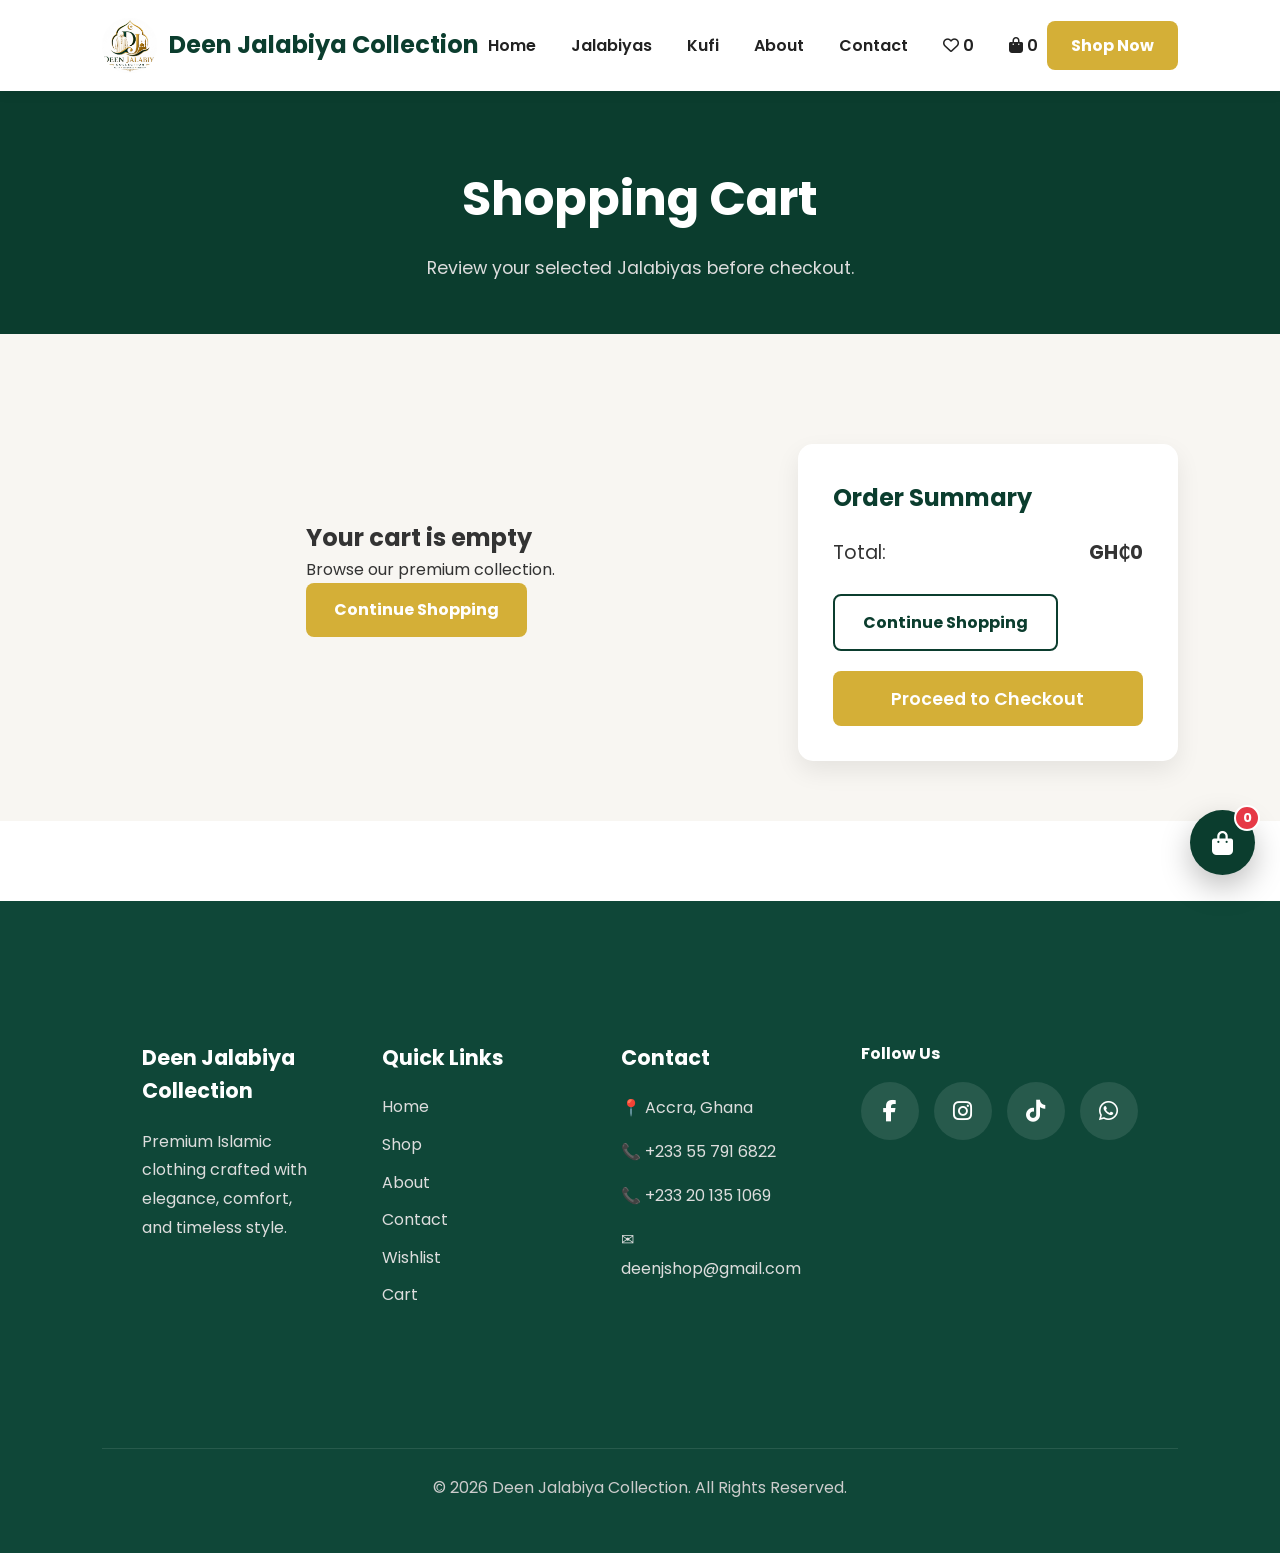
==== commit 2701b88d: "Add files via upload" ====
--- a/cart.html
+++ b/cart.html
@@ -200,7 +200,7 @@
 
             <p>📍 Accra, Ghana</p>
 
-            <p>📞 +233 24 194 9756</p>
+            <p>📞 +233 55 791 6822</p>
 
             <p>📞 +233 20 135 1069</p>
 
@@ -236,7 +236,7 @@
         </a>
 
         <a
-            href="https://wa.me/233241949756"
+            href="https://wa.me/233557916822"
             target="_blank"
             rel="noopener noreferrer"
             aria-label="WhatsApp">
